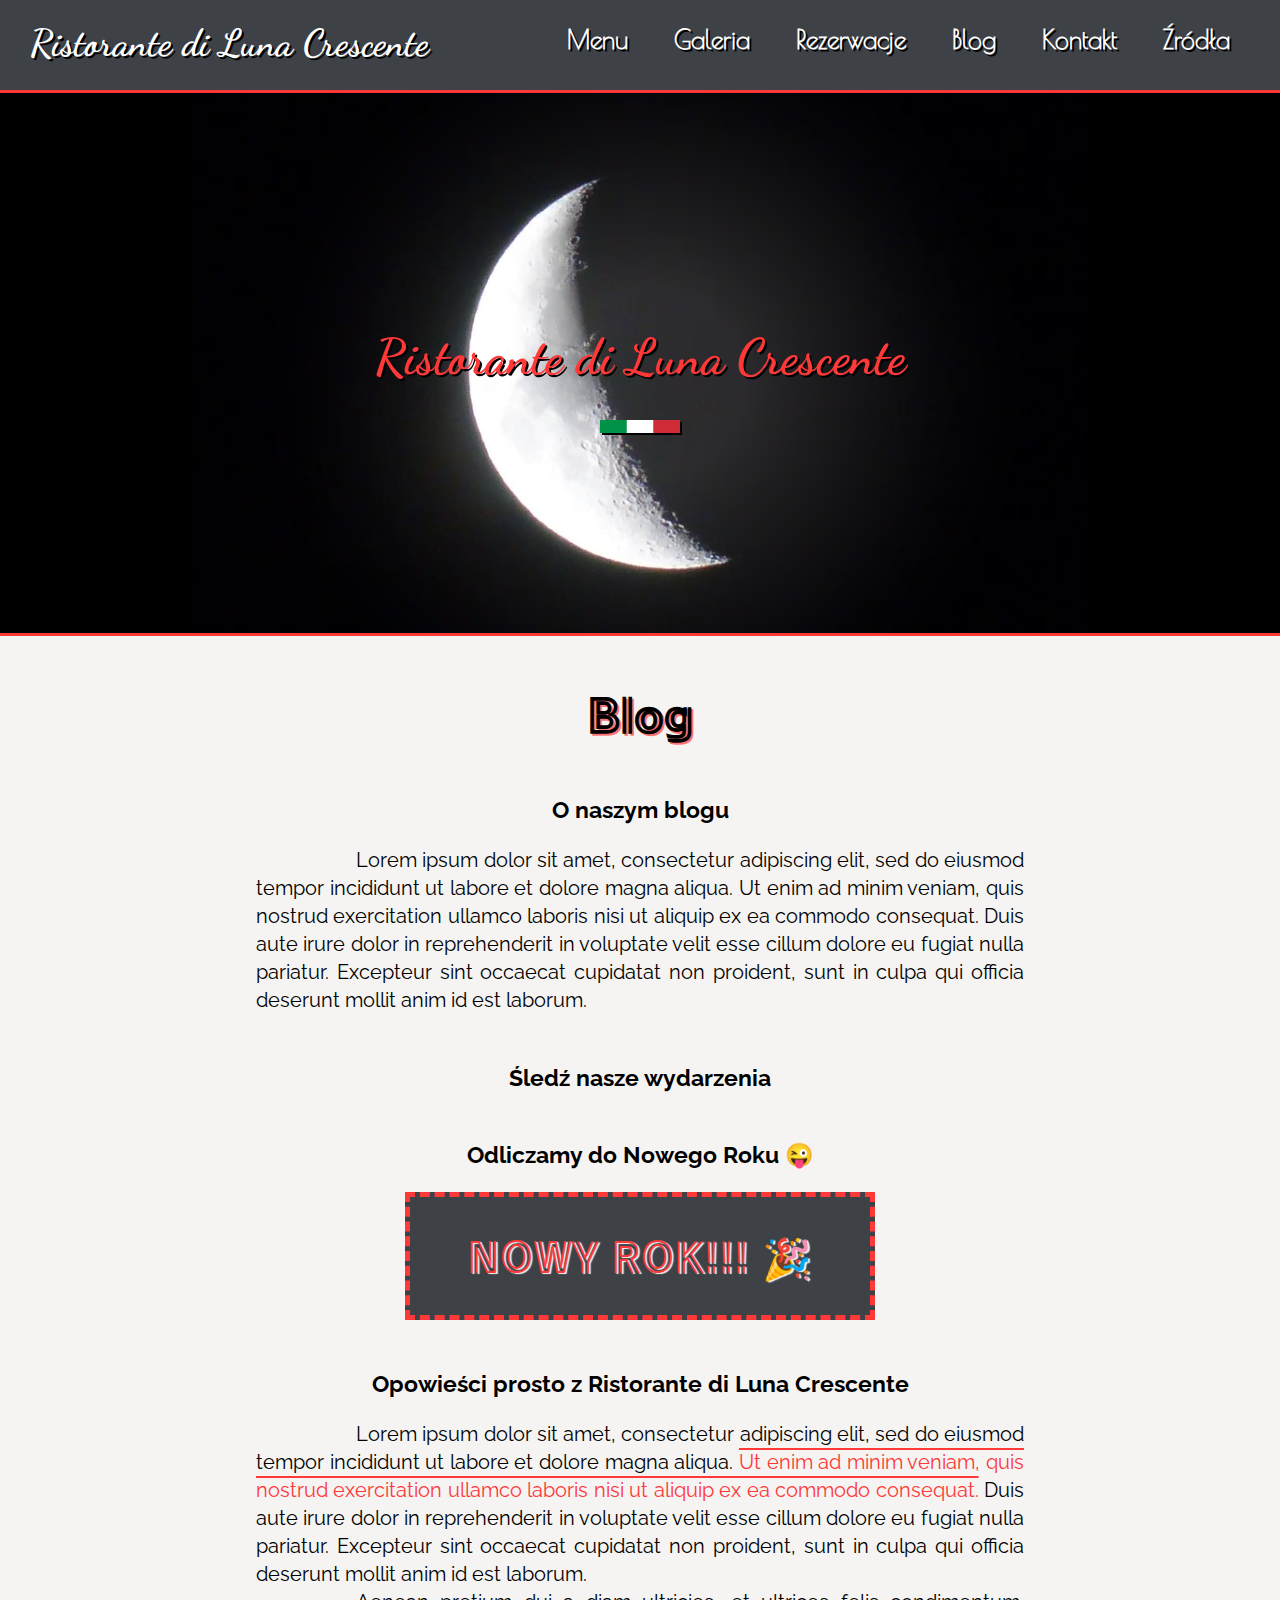
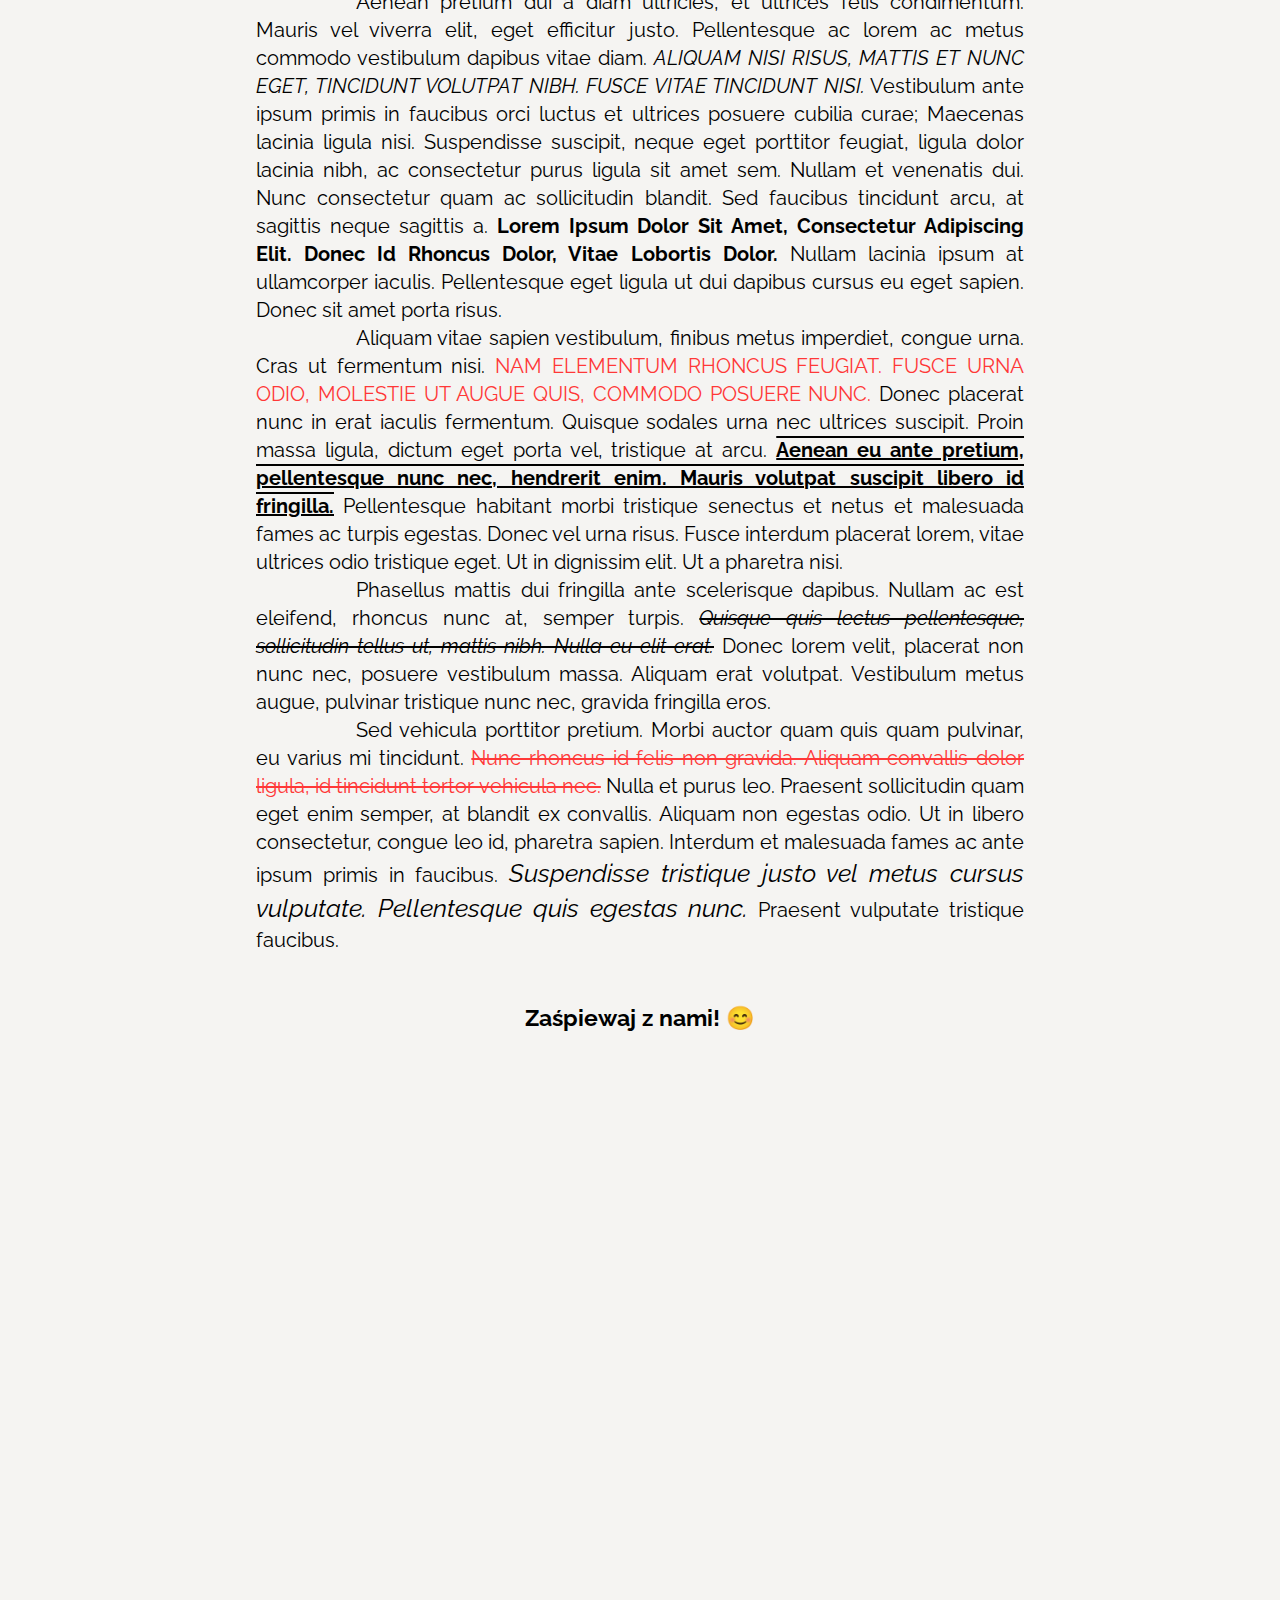
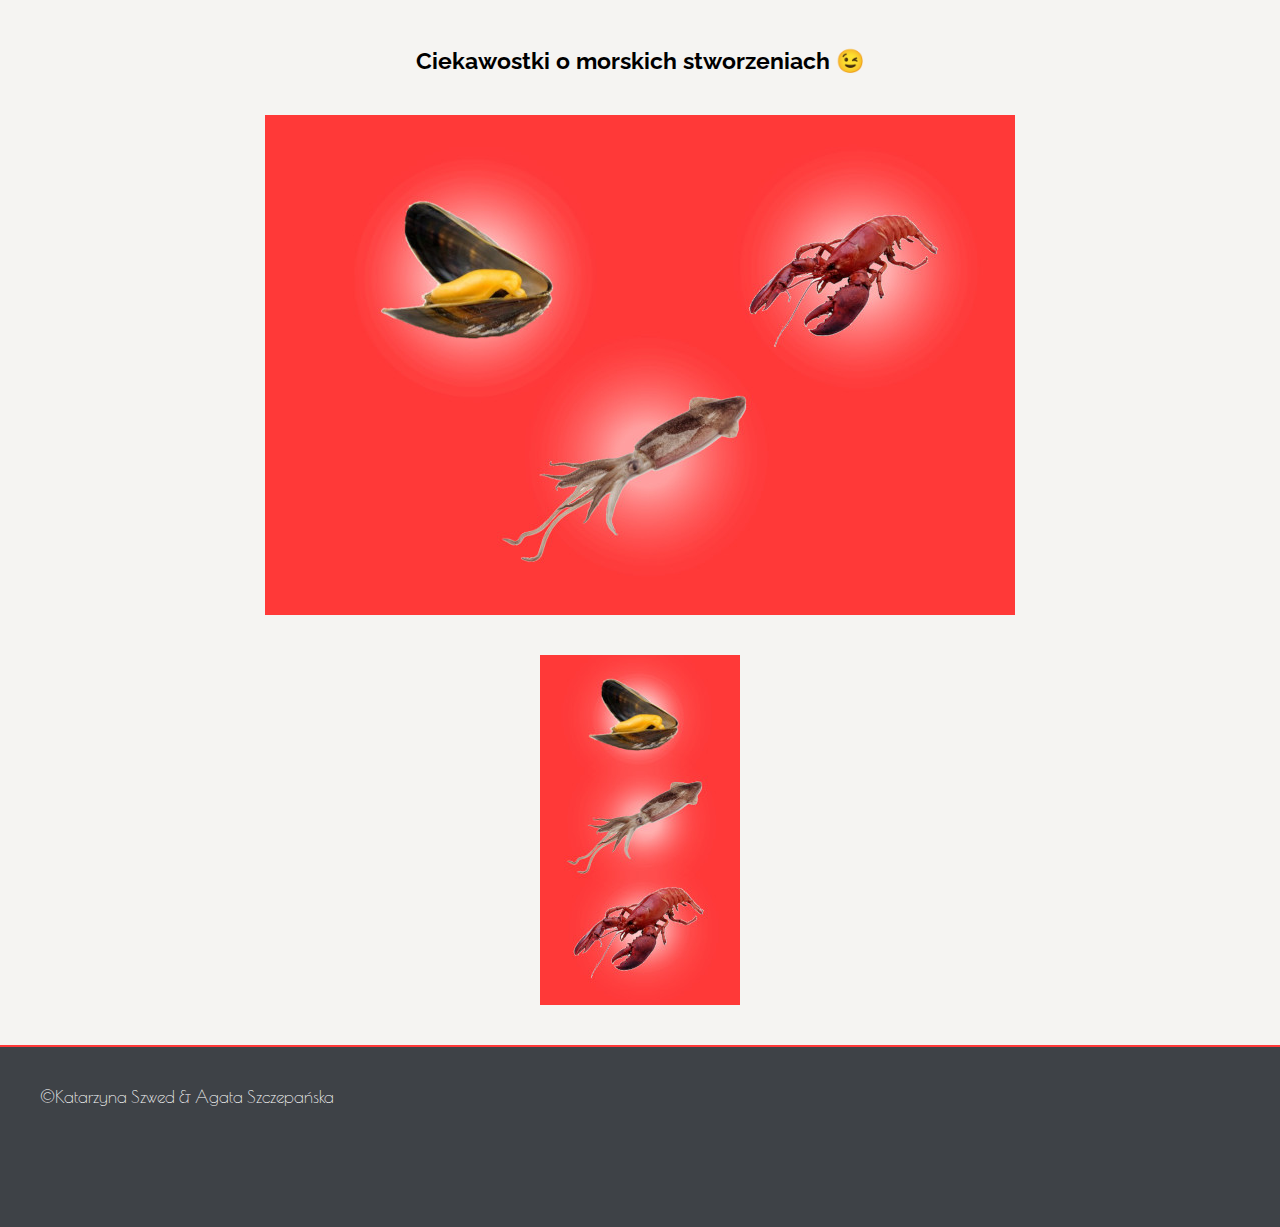
==== blog.html @ 5f2b578b "first commit, nearly everything is done" ====
<!DOCTYPE html>
<html>
    <head>
        <title>Ristorante di Luna Crescente | Blog</title>
        <meta charset="UTF-8">
        <link href="style.css" rel="stylesheet" type="text/css"/>
        <link rel="icon" type="image/png" href="photos/ikony/moon.png">
        <link rel="preconnect" href="https://fonts.gstatic.com">
        <link href="https://fonts.googleapis.com/css2?family=Dancing+Script&display=swap" rel="stylesheet">
        <link href="https://fonts.googleapis.com/css2?family=Poiret+One&family=Raleway:ital,wght@0,100;0,200;0,300;0,400;0,500;0,600;0,700;0,800;0,900;1,100;1,200;1,300;1,400;1,500;1,600;1,700;1,800;1,900&family=Satisfy&family=Train+One&display=swap" rel="stylesheet">
    </head>
    <body>
        <nav>
            <h2>
                <a href="index.html">Ristorante di Luna Crescente</a>
            </h2>
            <ul>
                <li><a href="menu.html">Menu</a></li>
                <li><a href="galeria.html">Galeria</a></li>
                <li><a href="rezerwacja.html">Rezerwacje</a></li>
                <li><a href="blog.html">Blog</a></li>
                <li><a href="info.html">Kontakt</a></li>
                <li><a href="zrodla.html">Źródła</a></li>
            </ul>
        </nav>
        <header>
            <h1>Ristorante di Luna Crescente</h1>
            <img src="photos/logo/pasek.png"/>
        </header>
        <main id="blog">
            <h2>Blog</h2>
            <h3>O naszym blogu</h3>
            <p>
                Lorem ipsum dolor sit amet, consectetur adipiscing elit, sed do eiusmod tempor incididunt ut labore et dolore magna aliqua. 
                Ut enim ad minim veniam, quis nostrud exercitation ullamco laboris nisi ut aliquip ex ea commodo consequat. 
                Duis aute irure dolor in reprehenderit in voluptate velit esse cillum dolore eu fugiat nulla pariatur. 
                Excepteur sint occaecat cupidatat non proident, sunt in culpa qui officia deserunt mollit anim id est laborum.
            </p>
            <h3>Śledź nasze wydarzenia</h3>
            <!--kalendarz do załączenia z google-->
            <h3>Odliczamy do Nowego Roku &#128540;</h3>
            <div id="timer"></div>
            <script src="odliczanie.js"></script>
            <h3>Opowieści prosto z Ristorante di Luna Crescente</h3>
            <div>
                <p>
                    Lorem ipsum dolor sit amet, consectetur adipiscing elit, sed do eiusmod tempor incididunt ut labore et dolore magna aliqua. 
                    <span class="overline red">Ut enim ad minim veniam, quis nostrud exercitation ullamco laboris nisi ut aliquip ex ea commodo consequat.</span> 
                    Duis aute irure dolor in reprehenderit in voluptate velit esse cillum dolore eu fugiat nulla pariatur. 
                    Excepteur sint occaecat cupidatat non proident, sunt in culpa qui officia deserunt mollit anim id est laborum.
                </p>
                <p>
                    Aenean pretium dui a diam ultricies, et ultrices felis condimentum. 
                    Mauris vel viverra elit, eget efficitur justo. Pellentesque ac lorem ac metus commodo vestibulum dapibus vitae diam. 
                    <span class="italic uppercase">Aliquam nisi risus, mattis et nunc eget, tincidunt volutpat nibh. Fusce vitae tincidunt nisi.</span> 
                    Vestibulum ante ipsum primis in faucibus orci luctus et ultrices posuere cubilia curae; Maecenas lacinia ligula nisi. 
                    Suspendisse suscipit, neque eget porttitor feugiat, ligula dolor lacinia nibh, ac consectetur purus ligula sit amet sem. 
                    Nullam et venenatis dui. Nunc consectetur quam ac sollicitudin blandit. Sed faucibus tincidunt arcu, at sagittis neque sagittis a. 
                    <span class="bold captialize">Lorem ipsum dolor sit amet, consectetur adipiscing elit. Donec id rhoncus dolor, vitae lobortis dolor.</span> 
                    Nullam lacinia ipsum at ullamcorper iaculis. Pellentesque eget ligula ut dui dapibus cursus eu eget sapien. 
                    Donec sit amet porta risus.
                </p>
                <p>
                    Aliquam vitae sapien vestibulum, finibus metus imperdiet, congue urna. Cras ut fermentum nisi. 
                    <span class="red uppercase">Nam elementum rhoncus feugiat. Fusce urna odio, molestie ut augue quis, commodo posuere nunc.</span> 
                    Donec placerat nunc in erat iaculis fermentum. Quisque sodales urna nec ultrices suscipit. 
                    Proin massa ligula, dictum eget porta vel, tristique at arcu. 
                    <span class="over-under bold">Aenean eu ante pretium, pellentesque nunc nec, hendrerit enim. Mauris volutpat suscipit libero id fringilla.</span> 
                    Pellentesque habitant morbi tristique senectus et netus et malesuada fames ac turpis egestas. Donec vel urna risus. 
                    Fusce interdum placerat lorem, vitae ultrices odio tristique eget. Ut in dignissim elit. Ut a pharetra nisi.
                </p>
                <p>
                    Phasellus mattis dui fringilla ante scelerisque dapibus. Nullam ac est eleifend, rhoncus nunc at, semper turpis. 
                    <span class="crossed italic">Quisque quis lectus pellentesque, sollicitudin tellus ut, mattis nibh. Nulla eu elit erat.</span> 
                    Donec lorem velit, placerat non nunc nec, posuere vestibulum massa. Aliquam erat volutpat. 
                    Vestibulum metus augue, pulvinar tristique nunc nec, gravida fringilla eros.
                </p>
                <p>
                    Sed vehicula porttitor pretium. Morbi auctor quam quis quam pulvinar, eu varius mi tincidunt. 
                    <span class="crossed red">Nunc rhoncus id felis non gravida. Aliquam convallis dolor ligula, id tincidunt tortor vehicula nec.</span> 
                    Nulla et purus leo. Praesent sollicitudin quam eget enim semper, at blandit ex convallis. 
                    Aliquam non egestas odio. Ut in libero consectetur, congue leo id, pharetra sapien. 
                    Interdum et malesuada fames ac ante ipsum primis in faucibus. 
                    <span class="bigger italic">Suspendisse tristique justo vel metus cursus vulputate. Pellentesque quis egestas nunc.</span> 
                    Praesent vulputate tristique faucibus.
                </p>
            </div>
            <h3>Zaśpiewaj z nami! &#128522;</h3>
            <iframe width="956" height="538" src="https://www.youtube.com/embed/Lqs2oIBFPxI" title="YouTube video player" frameborder="0" allow="accelerometer; autoplay; clipboard-write; encrypted-media; gyroscope; picture-in-picture" allowfullscreen></iframe>
            <h3>Ciekawostki o morskich stworzeniach &#128521;</h3>
            <div id="stworzenia-desktop">
                <img src="photos/blog/stworzenia_desktop.jpg" width="750" height="500" usemap="#map1"/>
                <map name="map1">
                    <area shape="poly" coords="151,85,167,89,195,105,221,121,242,138,265,152,287,167,288,174,286,178,282,191,261,212,235,222,202,223,170,217,167,216,116,196,158,190,159,183,154,183,173,170,145,135,138,111,140,93,146,88" href="http://www.medianauka.pl/malze" target="_blank"/>
                    <area shape="poly" coords="287,345,318,347,344,341,370,335,367,327,420,294,426,283,459,283,478,280,483,292,474,306,472,321,457,320,390,357,386,354,361,368,348,405,354,421,349,421,341,411,343,377,319,410,326,385,290,410,272,453,254,446,269,440,285,409,264,423,249,431,233,423,252,425,260,414,268,414,312,373,290,378,292,365,274,360,300,359,311,352" href="http://fajnepodroze.pl/kalmary-ciekawostki-informacje-fakty/" target="_blank"/>
                    <area shape="poly" coords="484,176,511,154,530,142,530,133,561,122,584,117,611,98,642,100,659,116,674,136,667,140,652,125,632,136,634,142,651,149,661,140,665,147,646,158,626,151,618,163,619,186,608,186,610,169,597,201,572,218,545,221,561,199,538,211,547,189,581,169,579,164,563,171,555,180,548,170,508,234,502,230,544,166,487,206,481,192" href="http://fajnepodroze.pl/homar-ciekawostki-informacje-fakty/" target="_blank"/>
                </map>
            </div>
            <div id="stworzenia-mobile">
                <img src="photos/blog/stworzenia_mobile.jpg" width="200" height="350" usemap="#map2"/>
                <map name="map2">
                    <area shape="poly" coords="61,41,62,29,69,25,77,24,87,32,96,36,106,45,115,50,131,60,137,65,137,72,136,77,131,84,118,92,104,95,84,94,63,87,50,81,52,79,71,78,70,74,76,69,79,68,73,61,66,52,65,48" href="http://www.medianauka.pl/malze" target="_blank"/>
                    <area shape="poly" coords="122,138,131,134,131,128,140,128,149,128,160,127,161,134,158,140,156,150,148,149,129,161,112,167,109,167,97,172,89,187,88,198,91,204,88,202,85,194,86,181,83,182,78,190,73,198,76,185,64,192,56,199,50,212,45,218,38,216,46,215,48,207,54,197,64,189,60,189,54,197,45,203,40,204,34,210,28,206,35,207,39,202,47,199,68,178,60,177,57,176,61,173,49,171,63,170,69,167,64,165,53,164,73,164,86,161,94,160,101,157,101,153,108,146" href="http://fajnepodroze.pl/kalmary-ciekawostki-informacje-fakty/" target="_blank"/>
                    <area shape="poly" coords="99,248,113,238,130,233,143,234,150,242,156,249,161,255,161,258,154,253,148,248,143,246,146,250,144,251,140,248,138,249,139,255,137,256,134,251,133,255,134,259,133,261,136,264,141,265,147,267,156,262,157,265,148,270,141,268,132,266,127,259,123,260,127,265,127,269,124,273,125,288,123,290,120,276,117,283,113,295,100,310,87,315,74,311,82,307,89,301,89,299,81,303,75,307,73,308,74,299,89,291,87,288,91,287,97,282,101,280,101,275,98,275,93,279,89,278,81,286,80,282,81,278,76,281,66,299,55,315,51,322,52,317,64,300,76,278,77,276,60,283,62,291,60,293,59,284,54,287,46,296,44,298,44,294,39,298,37,301,34,297,38,288,49,277,59,267,65,263,65,256,79,251,87,252,95,249,99,249" href="http://fajnepodroze.pl/homar-ciekawostki-informacje-fakty/" target="_blank"/>
                </map>
            </div>
        </main>
        <footer>
            &copy;Katarzyna Szwed & Agata Szczepańska
        </footer>
    </body>
</html>
---- style.css ----
body{
    background-color: #f5f4f2;
    font-family: "Raleway";
    margin-left: 0;
    margin-bottom: 0;
    margin-right: 0;
}

h2{
    font-family: "Poiret One";
}

h1, nav h2{
    font-family: "Dancing Script";
}

li{
    list-style-type: none;
}

a{
    text-decoration: none;
    color: black;
}

header img{
    width: 80px;
    margin: 0 auto;
    display: block;
    box-shadow: 2px 2px black;
}

h1{
    font-size: 50px;
    text-align: center;
    color: #ff3838;
    text-shadow: 2px 2px black;
}

header{
    width: 100%;
    padding: 200px 0;
    background-image: url("photos/logo/ksiezyc.png");
    background-color: black;
    background-size: 70%;
    background-position: center;
    background-repeat: no-repeat;
    border-top: 3px solid #ff3838;
    border-bottom: 3px solid #ff3838;
    margin-top: 90px;
    margin-left: 0;
}

nav{
    position: fixed;
    top: 0;
    left: 0;
    background-color: #3e4247;
    border-bottom: 1px solid s#ff3838;
    display: flex;
    width: 100%;
    height: 90px;
    font-size: 25px;
    justify-content: space-between;
    z-index: 5;
}
nav a{
    color: white;
    text-shadow: 2px 2px black;
}

nav a:hover{
    color: #ff3838;
}

nav li{
    font-family: "Poiret One";
    font-weight: bold;
}
nav h2{
    margin-left: 30px;
    margin-top: 20px;
}

nav ul{
    margin-right: 10px;
}

nav li{
    display: inline;
    padding-right: 40px;
}

#about div{
    width: 49%;
    height: 500px;
}

#onas-p{
    border-right: 1px solid #ff3838;
    float: left;
    text-align: center;
}

#about p{
    width: 70%;
    margin: 0 auto;
    font-size: 20px;
    line-height: 1.3;
}

#about h2{
    font-size: 40px;
    margin-top: 80px;
    margin-bottom: 0; 
}

#about hr{
    width: 40px;
    border-top: 2px solid #ff3838;
    margin: 20px auto;
}

#kolaż{
    float: right;
}

#kolaż img{
    position: relative;
    border: 2px solid #ff3838;
}

#img1{
    left: 120px;
    top: 150px;
    width: 300px;
    z-index: 1;
}

#img2{
    left: -30px;
    top: 250px;
    width: 200px;
    z-index: 2;
}

#img3{
    left: -160px;
    top: 30px;
    width: 200px;
    z-index: 2;
}

footer{
    background-color: #3e4247;
    color: white;
    font-family: "Poiret One";
    height: 100px;
    padding: 40px;
    font-size: 17px;
    border-top: 2px solid #ff3838;
}

section{
    position: static;
}

#opinie{
    margin-top:500px;
    background-color: #3e4247;
    color: white;
    border-top: 2px solid #ff3838;
    border-bottom: 2px solid #ff3838;
    padding: 20px 0;
    text-align: center;
}

.opinia1{
    width: 25%;
    float: left;
    margin-left: 23%;
    margin-right: 2%;
    margin-bottom: 40px;
}

.opinia2{
    width: 25%;
    float: right;
    margin-right: 23%;
    margin-left: 2%;
    margin-bottom: 40px;
}

.opinia3{
    margin: 40px auto;
    width: 50%;
}

#opinie p{
    margin: 10px auto;
    font-size: 20px;
    line-height: 1.8;
}

#opinie h2{
    font-size: 40px;
}

#kontakt-index h2{
    text-align: center;
    font-size: 50px;
    margin: 40px 0;
}

.mapka{
    margin-bottom: 40px;
    border-top: 1px solid #3e4247;
    border-bottom: 1px solid #3e4247;
}

#zrodla{
    padding: 30px;
    border-top: 2px solid #ff3838;
    border-bottom: 2px solid #ff3838;
    font-family: "Poirot One";
    font-size: 19px;    
}

#zrodla h2{
    margin-top: 10px;
}

#zrodla li{
    list-style-type: circle;
    margin: 4px;
}

#zrodla a:hover{
    color: #ff3838;
}

#zrodla a:active{
    font-style: italic;
}

#galeria{
    display: grid;
    grid-template-columns: 1fr 1fr 1fr;
    grid-template-rows: auto;
    grid-row-gap: 50px;
    text-align: center;
    justify-items: center;
}

#galeria img{
    width: 90%;
    margin: 0 auto;
    border: 4px outset #ff3838;
    box-shadow: 5px 5px 5px #3e42478e;
    filter: brightness(0.8);
}

@keyframes filtr {
    0%{
        filter: brightness(0.8);
    }
    100%{
        filter: brightness(1.1);
    }
}

#galeria img:hover{
    animation-name: filtr;
    animation-duration: 1.5s;
    animation-iteration-count: 1;
    filter: brightness(1.1);
}

#galeria h3{
    font-size: 25px;
    text-shadow: 1px 1px 5px #ff3838;
}

#h2-galeria, #h2-menu, #blog h2{
    font-size: 45px;
    text-align: center;
    margin: 45px 0;
    font-family: "Train One";
    text-shadow: 2px 2px #ff3838b0;
}

#krzyżyk{
    width: 50px;
    display: block;
    position: absolute;
    right: 10px;
}

#photo{
    width: 70%;
    margin: 0 auto;
    display: block;
}

#okno{
    background-color: #676e77;
    z-index: 10;
    width: 50%;
    height: 70%;
    position: fixed;
    top: 15%;
    left: 25%;
    padding: 20px;
    border: 2px solid #ff3838;
    display: none;
}

#nazwa{
    color: white;
    text-align: center;
    margin: 0;
    margin-bottom: 40px;
    font-size: 30px;
    font-family: "Train One";
}

#menu-nav img{
    width: 100px;
    border-radius: 50%;
    margin: 0 auto;
    display: block;
}

#menu-nav span{
    font-size: 20px;
    display: block;
    text-align: center;
}

#menu-nav ul{
    display: flex;
    justify-content: space-around;
    width: 80%;
    margin: 0 auto;
}

#menu-nav li{
    width: 130px;
}

#menu-nav hr{
    width: 80%;
    border-top: 1px solid #ff3838;
    margin-top: 30px;
}

#link-przystawki img{
    border: 3px outset #ff3838;
}

#link-przystawki span{
    color: #ff3838;
    font-weight: bold;
}

#menu h2{
    text-align: center;
    font-family: "Train One";
    font-size: 35px;
}

#menu h3{
    text-align: center;
    font-family: "Poiret One";
    font-size: 30px;
}

.menu-item{
    display: flex;
    justify-content: space-between;
    width: 80%;
    margin: 0 auto;
    font-size: 25px;
}

.menu-type{
    margin-top: 40px;
    margin-bottom: 100px;
    display: none;
}

#przystawki{
    display: block;
}

#kontakt h2{
    text-align: center;
    font-size: 40px;
}

#kontakt img{
    height: 40px;
}

#kontakt span{
    display: inline-block;
    margin-left: 30px;
    font-size: 27px;
    margin-bottom: 20px;
}

#kontakt ul{
    margin-left: 20%;
}

#kontakt a img{
    height: 60px;
    margin-top: 30px;
    margin-right: 30px;
}

#kontakt a img:hover{
    height: 59px;
}

#kontakt a img:active{
    height: 56px;
}

#godziny{
    text-align: center;
}

#godziny h2{
    margin-bottom: 27px;
    margin-top: 50px;
}

#godziny p{
    font-size: 27px;
    line-height: 2;
    margin-bottom: 60px;
}

#timer{
    background-color: #3e4247;
    color: #ff3838;
    font-family: "Train One";
    text-shadow: 2px 1px 1px whitesmoke;
    font-size: 40px;
    text-align: center;
    width: 60%;
    margin: 20px auto;
    padding: 30px 0;
    border: 5px dashed #ff3838;
}

#blog{
    width: 60%;
    margin: 20px auto;
}

#blog p{
    text-align: justify;
    margin: 0;
    text-indent: 100px;
    line-height: 1.4;
    font-size: 20px;
}

#blog h3{
    text-align: center;
    font-size: 23px;
    margin-top: 50px;
}

#blog iframe{
    width: 100%;
}

.overline{
    text-decoration: overline;
}

.red{
    color: #ff3838;
}

.uppercase{
    text-transform: uppercase;
}

.captialize{
    text-transform: capitalize;
}

.bold{
    font-weight: bold;
}

.italic{
    font-style: italic;
}

.crossed{
    text-decoration: line-through;
}

.over-under{
    text-decoration: overline underline;
}

.bigger{
    font-size: 25px;
}

#stworzenia-desktop img, #stworzenia-mobile img{
    display: block;
    margin: 40px auto;
}
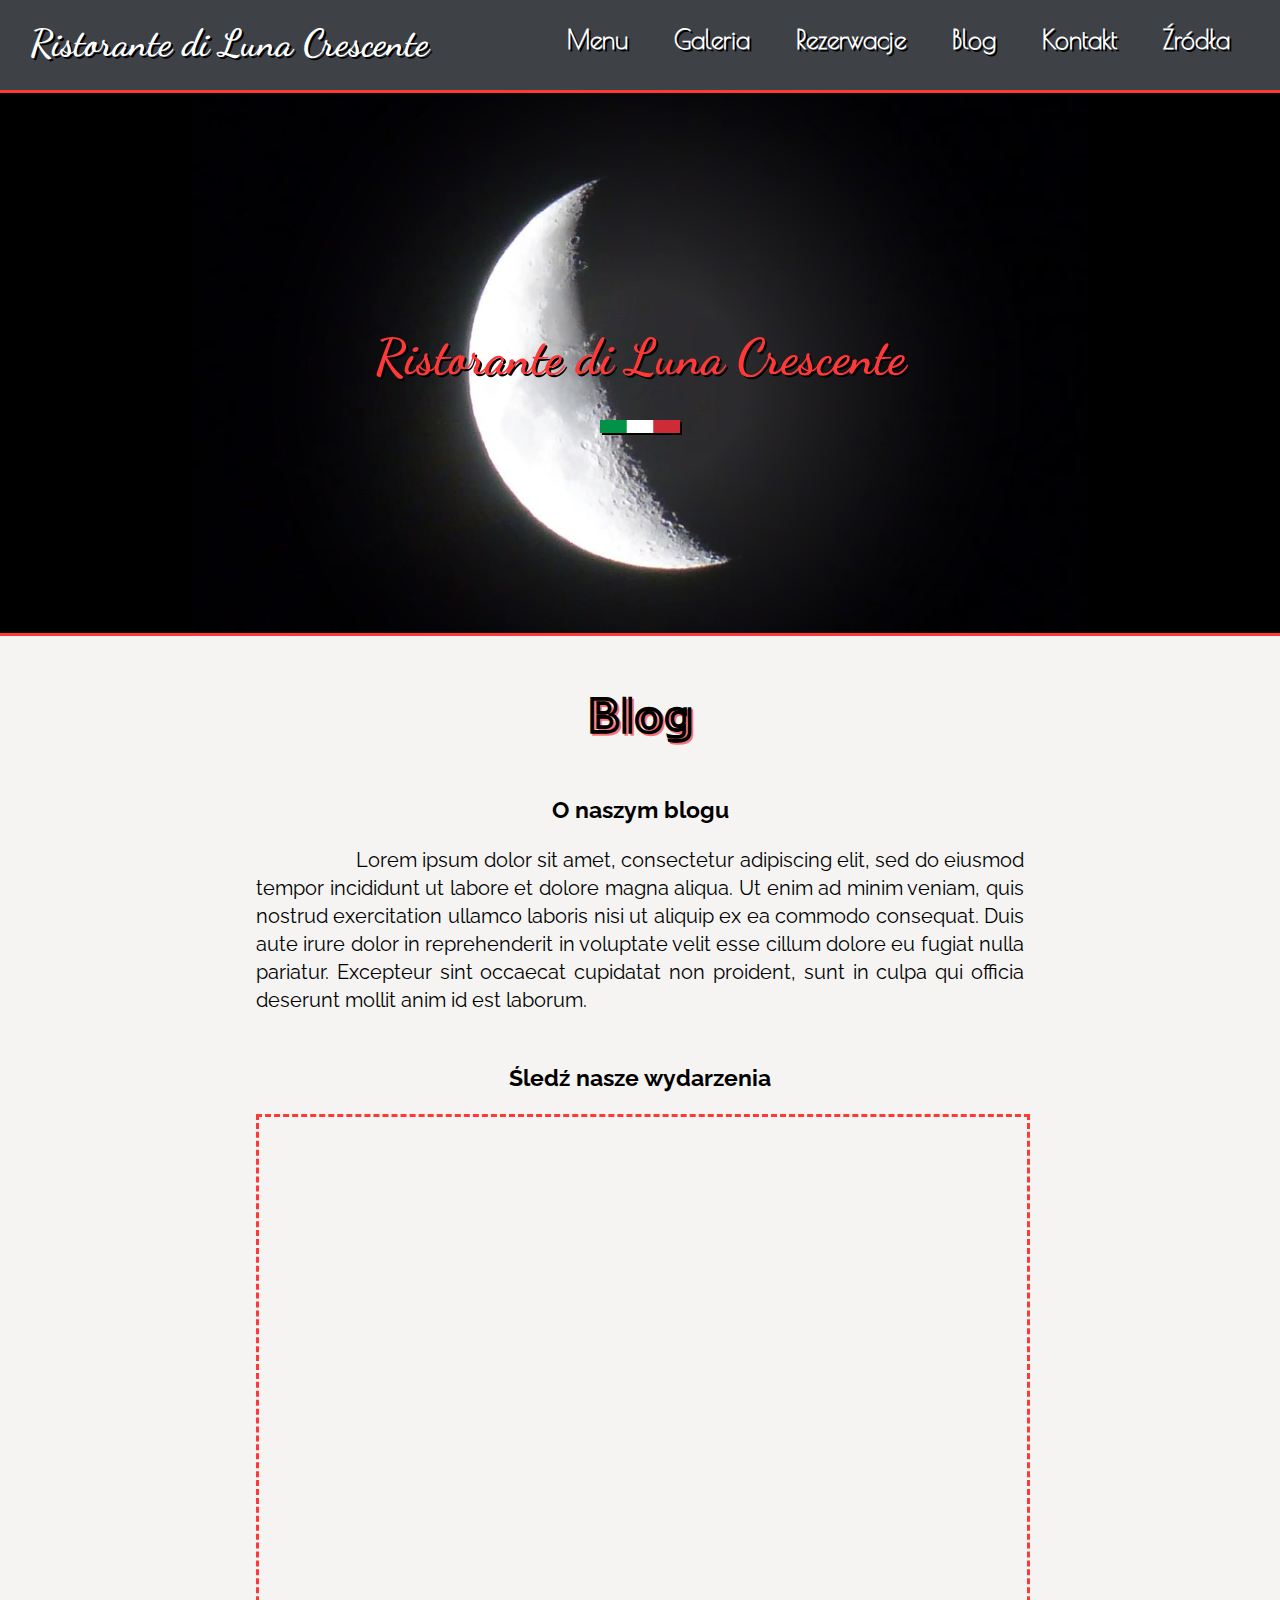
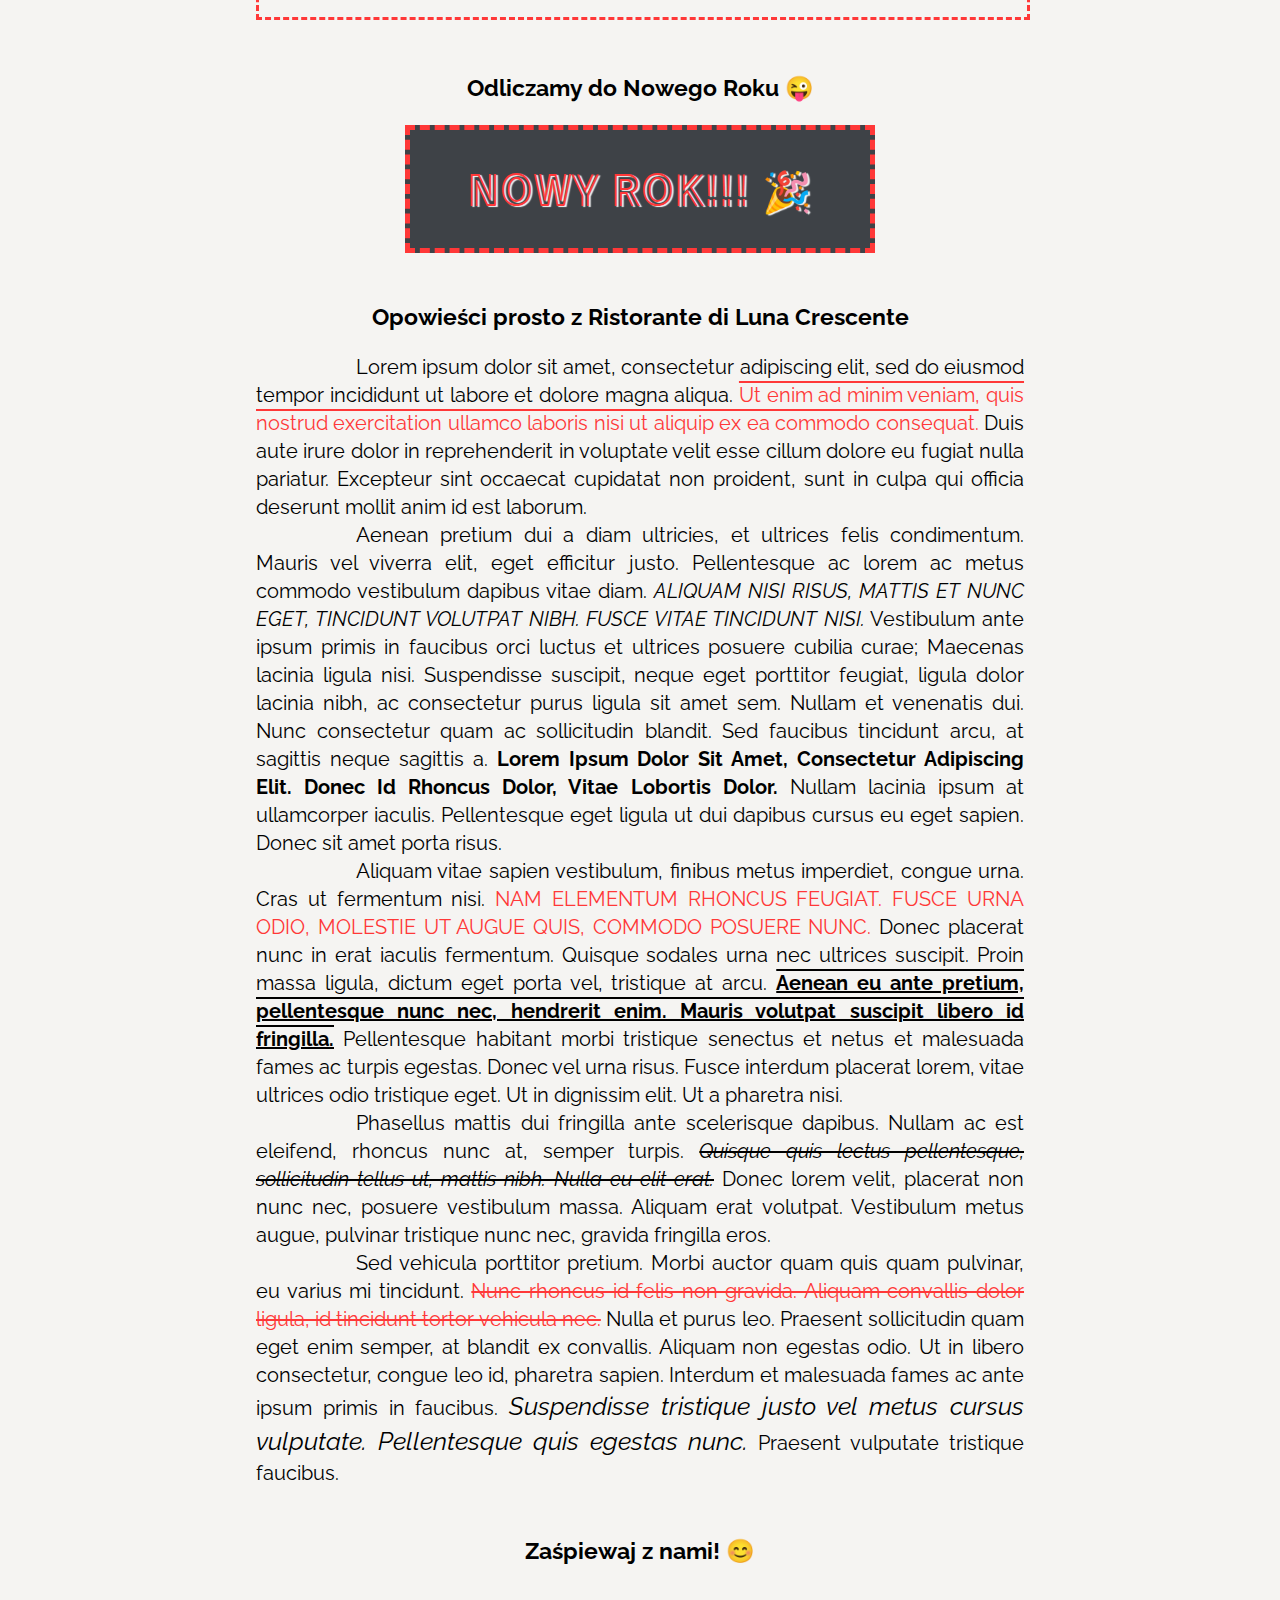
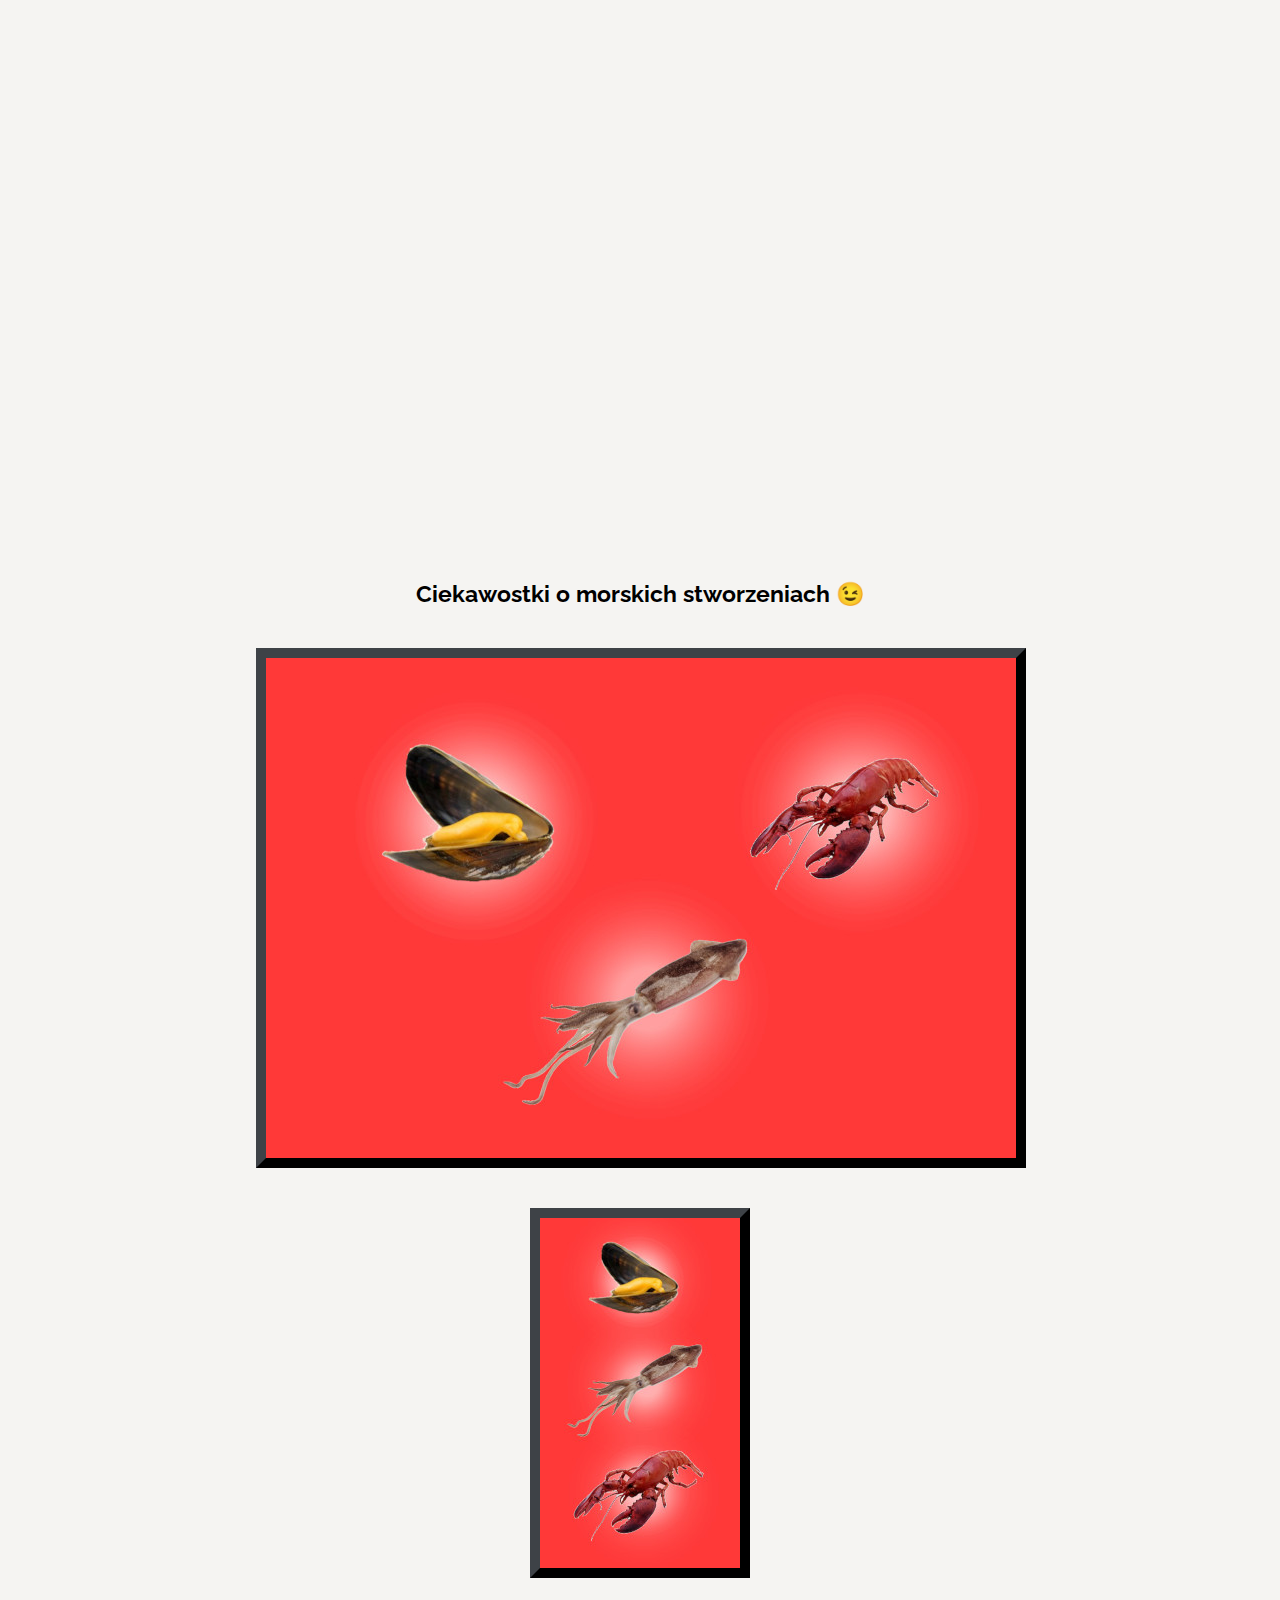
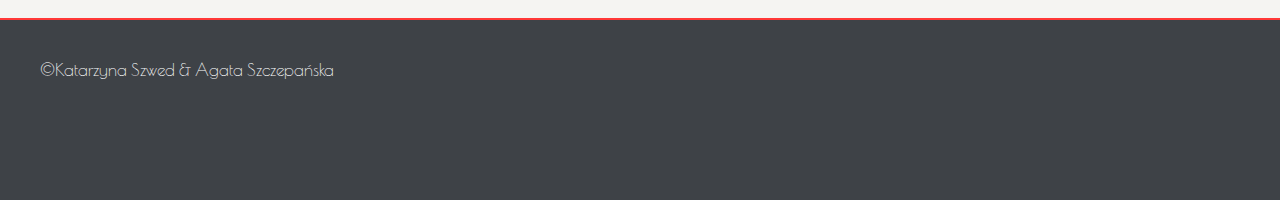
==== commit 6f633b88: "Dodano kalendarz, mniejsze zmiany" ====
--- a/blog.html
+++ b/blog.html
@@ -37,8 +37,9 @@
                 Excepteur sint occaecat cupidatat non proident, sunt in culpa qui officia deserunt mollit anim id est laborum.
             </p>
             <h3>Śledź nasze wydarzenia</h3>
-            <!--kalendarz do załączenia z google-->
+            <iframe id="calendar" src="https://calendar.google.com/calendar/embed?src=c_onrfslb42jbgd51abuilmr9g60%40group.calendar.google.com&ctz=Europe%2FWarsaw" width="100%" height="500" frameborder="0" scrolling="no"></iframe>
             <h3>Odliczamy do Nowego Roku &#128540;</h3>
+            <noscript class="noscript">Żeby ta strona działała poprawnie włącz JavaScript</noscript>
             <div id="timer"></div>
             <script src="odliczanie.js"></script>
             <h3>Opowieści prosto z Ristorante di Luna Crescente</h3>
--- a/style.css
+++ b/style.css
@@ -517,4 +517,18 @@
 #stworzenia-desktop img, #stworzenia-mobile img{
     display: block;
     margin: 40px auto;
+    border: 10px outset #3e4247;
+}
+
+.noscript{
+    display: block;
+    position: static;
+    font-style: italic;
+    font-size: 25px;
+    margin: 50px;
+    text-align: center;
+}
+
+#calendar{
+    border: 3px dashed #ff3838;
 }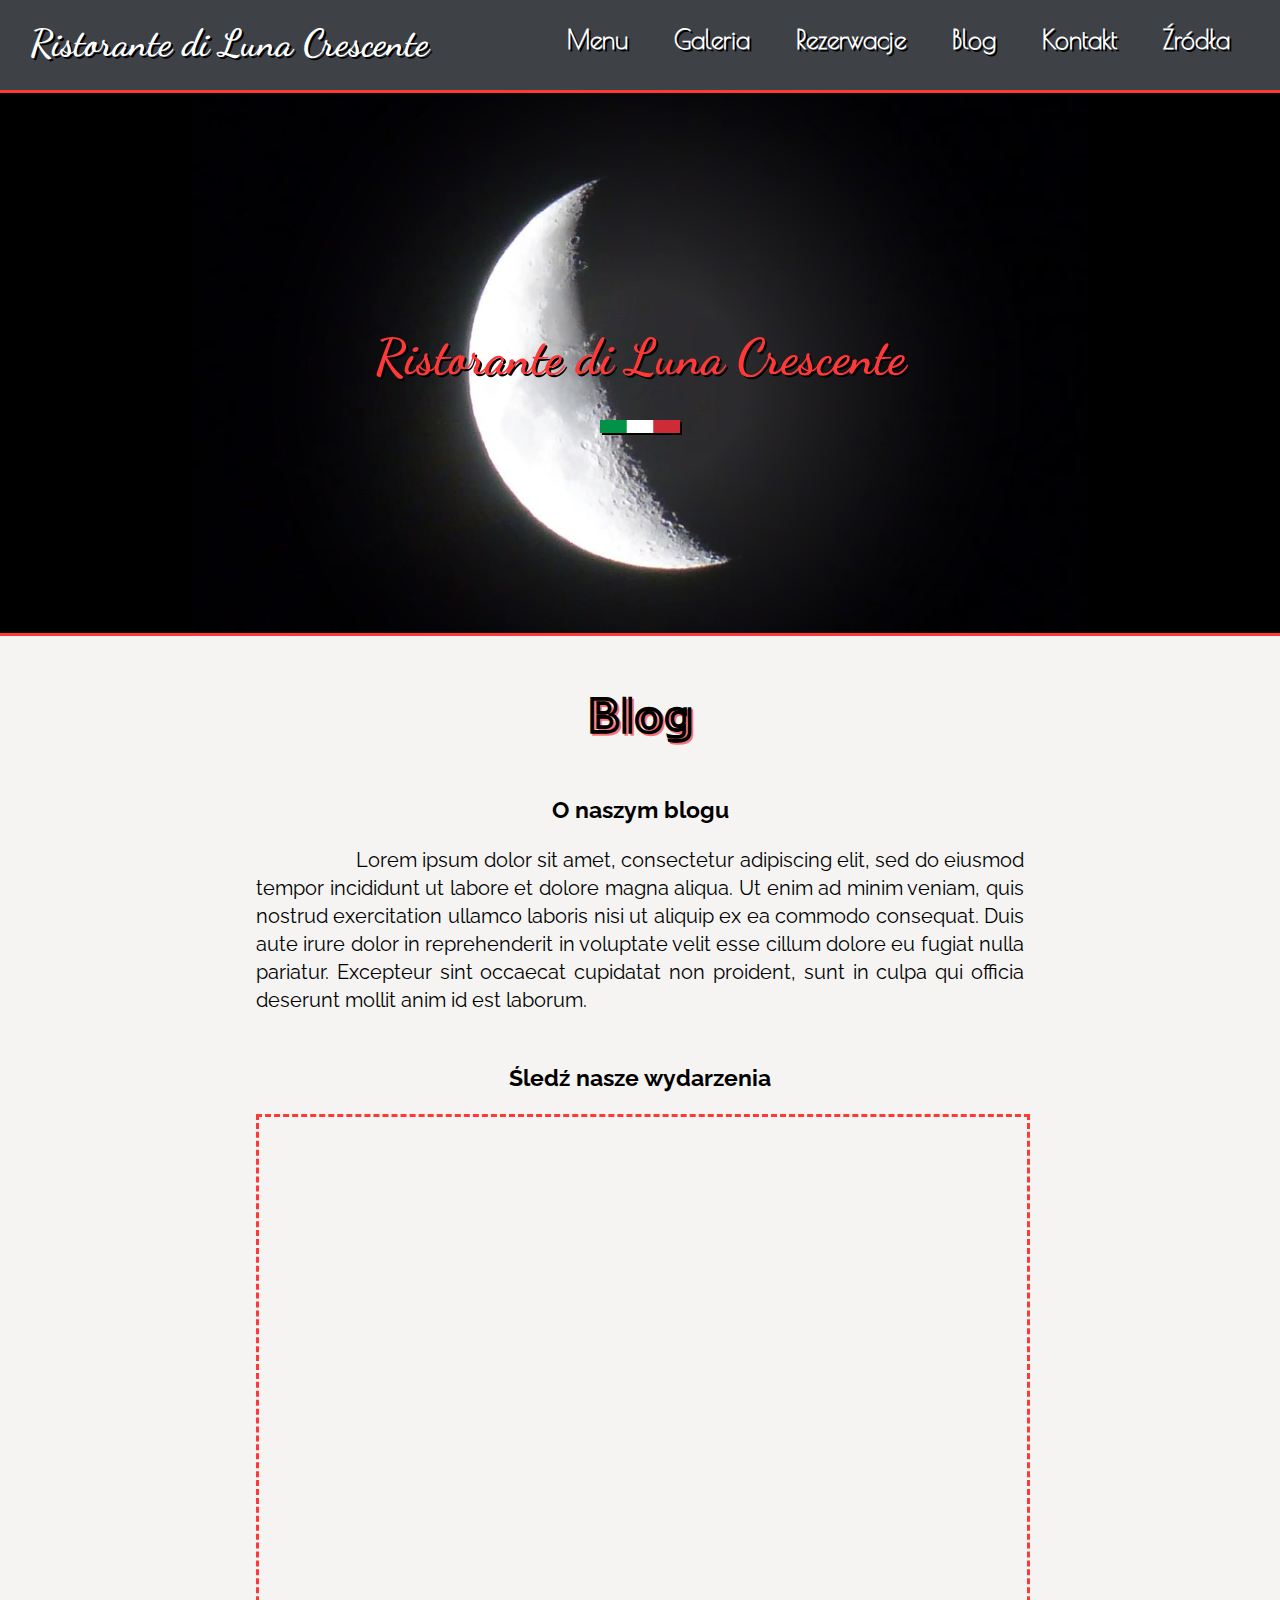
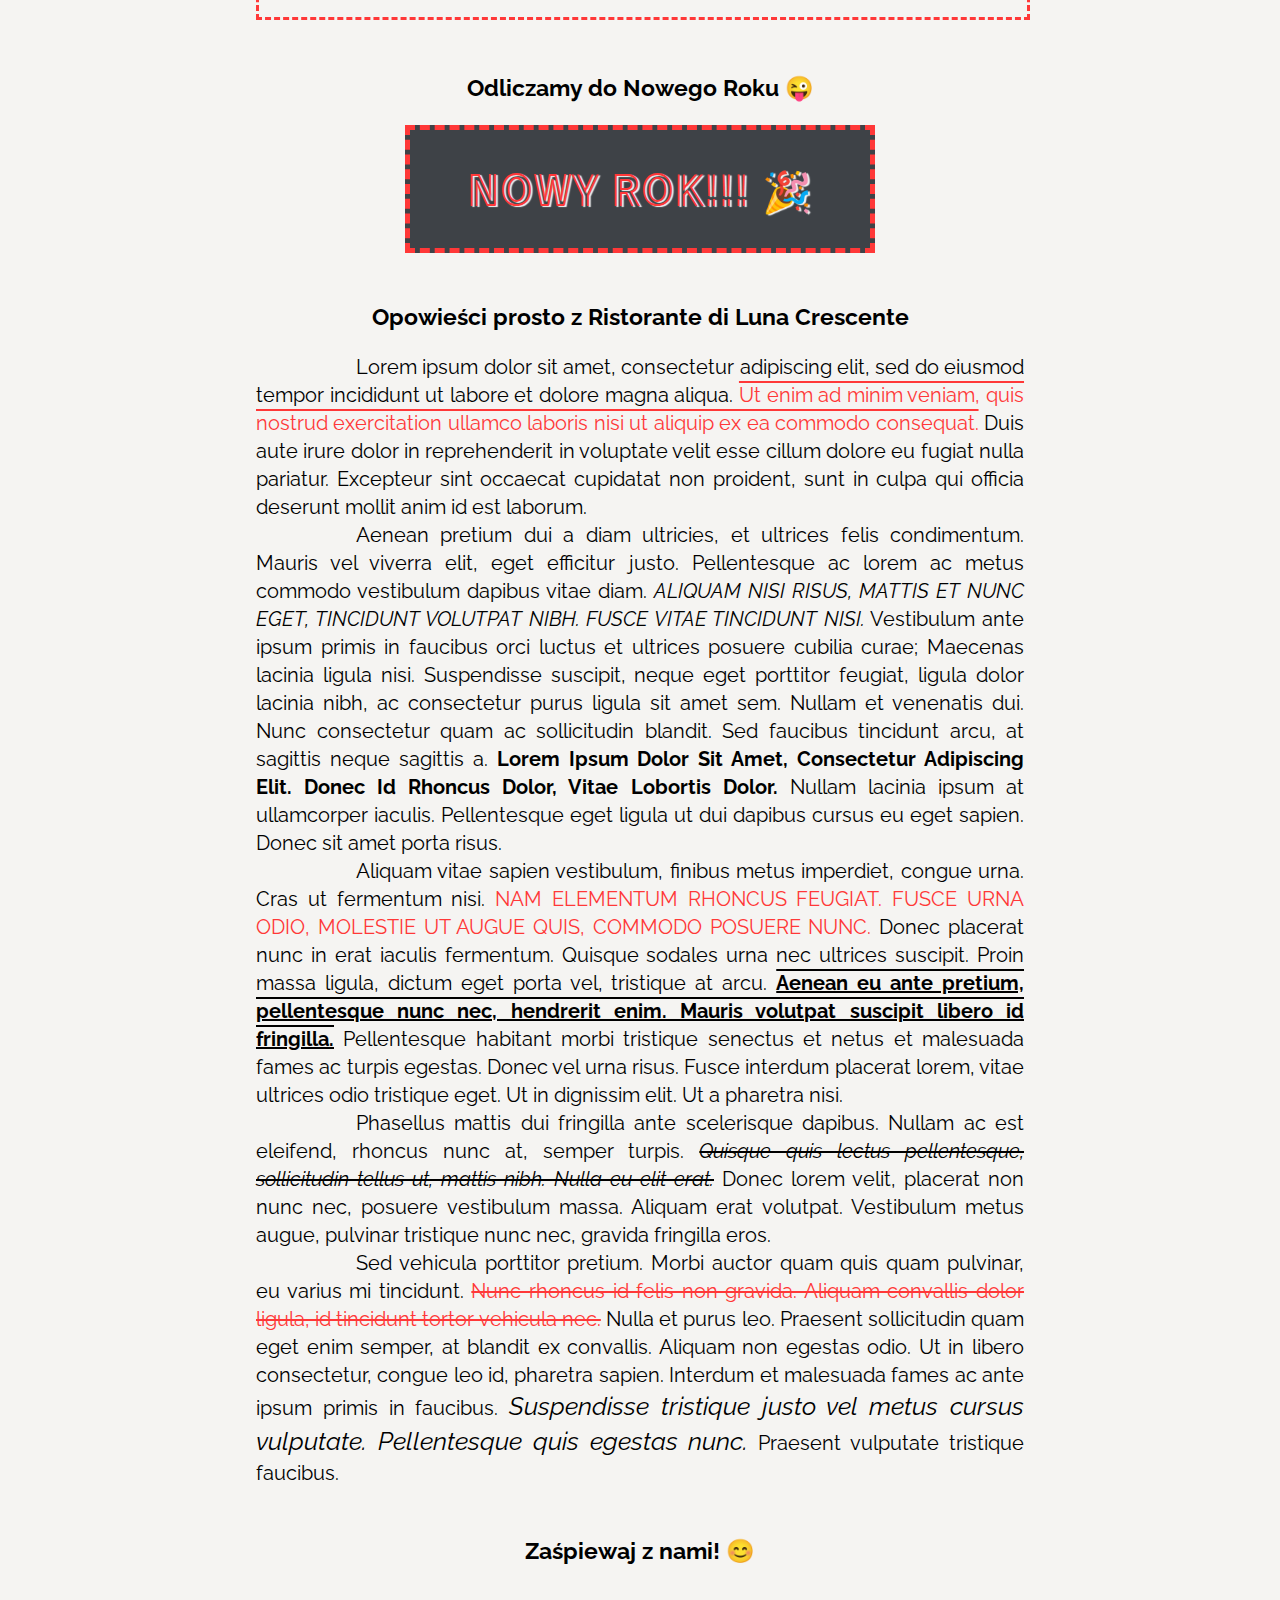
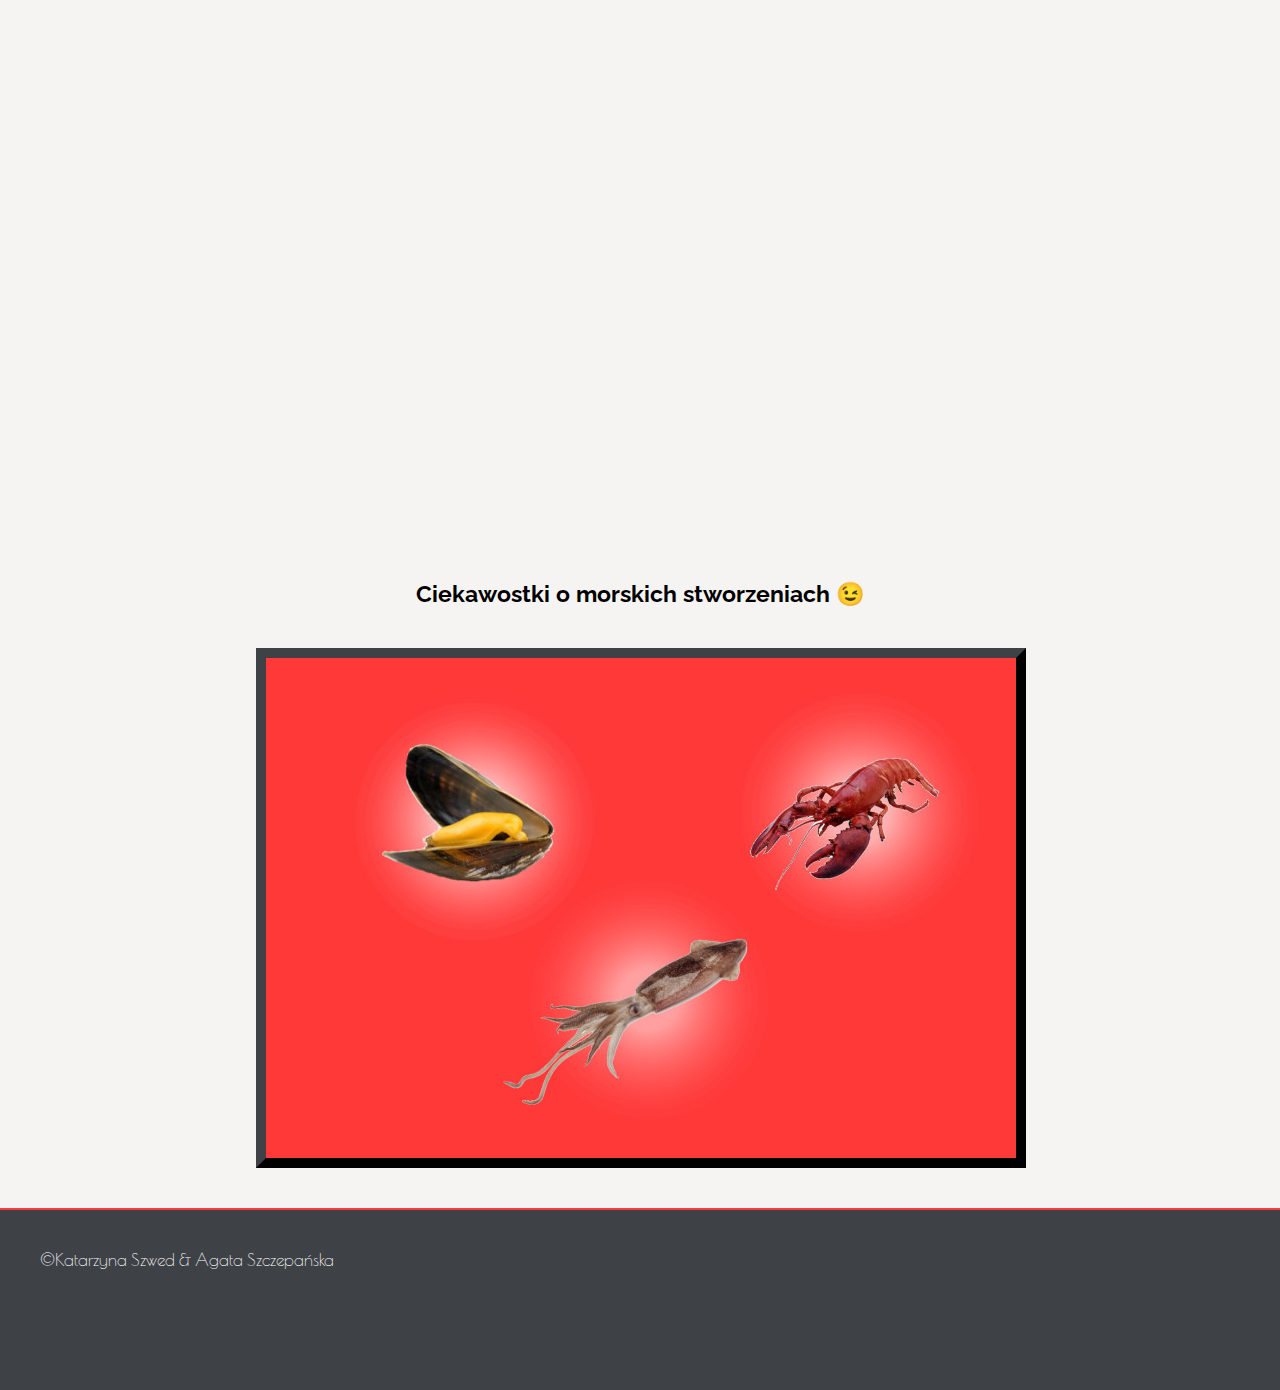
==== commit d36ca17a: "Nav dla mniejszych urządzeń" ====
--- a/blog.html
+++ b/blog.html
@@ -3,6 +3,7 @@
     <head>
         <title>Ristorante di Luna Crescente | Blog</title>
         <meta charset="UTF-8">
+        <meta name="viewport" content="width=device-width, initial-scale=1">
         <link href="style.css" rel="stylesheet" type="text/css"/>
         <link rel="icon" type="image/png" href="photos/ikony/moon.png">
         <link rel="preconnect" href="https://fonts.gstatic.com">
@@ -14,7 +15,7 @@
             <h2>
                 <a href="index.html">Ristorante di Luna Crescente</a>
             </h2>
-            <ul>
+            <ul id="nav-desktop">
                 <li><a href="menu.html">Menu</a></li>
                 <li><a href="galeria.html">Galeria</a></li>
                 <li><a href="rezerwacja.html">Rezerwacje</a></li>
@@ -22,6 +23,16 @@
                 <li><a href="info.html">Kontakt</a></li>
                 <li><a href="zrodla.html">Źródła</a></li>
             </ul>
+            <img id="nav-img" src="photos/ikony/menu.png"/>
+            <ul id="nav-mobile">
+                <a href="menu.html"><li>Menu</li></a>
+                <a href="galeria.html"><li>Galeria</li></a>
+                <a href="rezerwacja.html"><li>Rezerwacje</li></a>
+                <a href="blog.html"><li>Blog</li></a>
+                <a href="info.html"><li>Kontakt</li></a>
+                <a href="zrodla.html"><li>Źródła</li></a>
+            </ul>
+            <script src="nav.js"></script>
         </nav>
         <header>
             <h1>Ristorante di Luna Crescente</h1>
--- a/style.css
+++ b/style.css
@@ -31,7 +31,6 @@
 }
 
 h1{
-    font-size: 50px;
     text-align: center;
     color: #ff3838;
     text-shadow: 2px 2px black;
@@ -39,10 +38,8 @@
 
 header{
     width: 100%;
-    padding: 200px 0;
     background-image: url("photos/logo/ksiezyc.png");
     background-color: black;
-    background-size: 70%;
     background-position: center;
     background-repeat: no-repeat;
     border-top: 3px solid #ff3838;
@@ -56,7 +53,7 @@
     top: 0;
     left: 0;
     background-color: #3e4247;
-    border-bottom: 1px solid s#ff3838;
+    border-bottom: 2px solid #ff3838;
     display: flex;
     width: 100%;
     height: 90px;
@@ -69,7 +66,7 @@
     text-shadow: 2px 2px black;
 }
 
-nav a:hover{
+#nav-desktop a:hover{
     color: #ff3838;
 }
 
@@ -82,73 +79,39 @@
     margin-top: 20px;
 }
 
-nav ul{
+#nav-desktop{
     margin-right: 10px;
 }
 
-nav li{
+#nav-desktop li{
     display: inline;
     padding-right: 40px;
 }
 
-#about div{
-    width: 49%;
-    height: 500px;
-}
-
-#onas-p{
-    border-right: 1px solid #ff3838;
-    float: left;
-    text-align: center;
-}
-
-#about p{
-    width: 70%;
-    margin: 0 auto;
-    font-size: 20px;
-    line-height: 1.3;
-}
-
-#about h2{
-    font-size: 40px;
-    margin-top: 80px;
-    margin-bottom: 0; 
-}
-
-#about hr{
-    width: 40px;
-    border-top: 2px solid #ff3838;
-    margin: 20px auto;
-}
-
-#kolaż{
-    float: right;
-}
-
-#kolaż img{
-    position: relative;
-    border: 2px solid #ff3838;
-}
-
-#img1{
-    left: 120px;
-    top: 150px;
-    width: 300px;
-    z-index: 1;
-}
-
-#img2{
-    left: -30px;
-    top: 250px;
-    width: 200px;
-    z-index: 2;
-}
-
-#img3{
-    left: -160px;
-    top: 30px;
-    width: 200px;
-    z-index: 2;
+#nav-mobile{
+    position: fixed;
+    top: 92px;
+    right: 0;
+    text-align: right;
+    margin-top: 0;
+}
+
+#nav-mobile li{
+    padding: 15px;
+    background-color: #ff3838;
+    width: 150px;
+    box-shadow: rgb(122, 0, 0) 0px 0px 70px 10px inset;
+}
+
+#nav-mobile li:hover{
+    box-shadow: rgb(255, 170, 170) 0px 0px 50px 5px inset;
+}
+
+#nav-img{
+    height: 40px;
+    margin-right: 20px;
+    filter: invert(100%);
+    margin-top: 25px;
 }
 
 footer{
@@ -157,7 +120,6 @@
     font-family: "Poiret One";
     height: 100px;
     padding: 40px;
-    font-size: 17px;
     border-top: 2px solid #ff3838;
 }
 
@@ -166,7 +128,6 @@
 }
 
 #opinie{
-    margin-top:500px;
     background-color: #3e4247;
     color: white;
     border-top: 2px solid #ff3838;
@@ -175,27 +136,6 @@
     text-align: center;
 }
 
-.opinia1{
-    width: 25%;
-    float: left;
-    margin-left: 23%;
-    margin-right: 2%;
-    margin-bottom: 40px;
-}
-
-.opinia2{
-    width: 25%;
-    float: right;
-    margin-right: 23%;
-    margin-left: 2%;
-    margin-bottom: 40px;
-}
-
-.opinia3{
-    margin: 40px auto;
-    width: 50%;
-}
-
 #opinie p{
     margin: 10px auto;
     font-size: 20px;
@@ -208,8 +148,6 @@
 
 #kontakt-index h2{
     text-align: center;
-    font-size: 50px;
-    margin: 40px 0;
 }
 
 .mapka{
@@ -245,9 +183,7 @@
 
 #galeria{
     display: grid;
-    grid-template-columns: 1fr 1fr 1fr;
     grid-template-rows: auto;
-    grid-row-gap: 50px;
     text-align: center;
     justify-items: center;
 }
@@ -277,11 +213,10 @@
 }
 
 #galeria h3{
-    font-size: 25px;
     text-shadow: 1px 1px 5px #ff3838;
 }
 
-#h2-galeria, #h2-menu, #blog h2{
+#h2-galeria, #h2-menu, #blog h2, #rezerwacja h2{
     font-size: 45px;
     text-align: center;
     margin: 45px 0;
@@ -293,25 +228,17 @@
     width: 50px;
     display: block;
     position: absolute;
-    right: 10px;
 }
 
 #photo{
-    width: 70%;
-    margin: 0 auto;
-    display: block;
+    display: block;
+    position: absolute;
 }
 
 #okno{
     background-color: #676e77;
     z-index: 10;
-    width: 50%;
-    height: 70%;
     position: fixed;
-    top: 15%;
-    left: 25%;
-    padding: 20px;
-    border: 2px solid #ff3838;
     display: none;
 }
 
@@ -322,6 +249,13 @@
     margin-bottom: 40px;
     font-size: 30px;
     font-family: "Train One";
+}
+
+#prev, #next{
+    height: 10%;
+    position: absolute;
+    top: 45%;
+    z-index: 11;
 }
 
 #menu-nav img{
@@ -398,33 +332,10 @@
     font-size: 40px;
 }
 
-#kontakt img{
-    height: 40px;
-}
-
 #kontakt span{
     display: inline-block;
     margin-left: 30px;
-    font-size: 27px;
     margin-bottom: 20px;
-}
-
-#kontakt ul{
-    margin-left: 20%;
-}
-
-#kontakt a img{
-    height: 60px;
-    margin-top: 30px;
-    margin-right: 30px;
-}
-
-#kontakt a img:hover{
-    height: 59px;
-}
-
-#kontakt a img:active{
-    height: 56px;
 }
 
 #godziny{
@@ -437,7 +348,6 @@
 }
 
 #godziny p{
-    font-size: 27px;
     line-height: 2;
     margin-bottom: 60px;
 }
@@ -449,15 +359,9 @@
     text-shadow: 2px 1px 1px whitesmoke;
     font-size: 40px;
     text-align: center;
-    width: 60%;
     margin: 20px auto;
     padding: 30px 0;
     border: 5px dashed #ff3838;
-}
-
-#blog{
-    width: 60%;
-    margin: 20px auto;
 }
 
 #blog p{
@@ -531,4 +435,339 @@
 
 #calendar{
     border: 3px dashed #ff3838;
+}
+
+label, input{
+    display: inline-block;
+    margin-bottom: 20px;
+    font-size: 20px;
+}
+
+form{
+    margin: 20px auto;
+}
+
+#submit{
+    display: block;
+    margin: 0 auto;
+    font-size: 17px;
+}
+
+/*Desktop*/
+@media only screen and (min-width: 769px){
+    footer{
+        font-size: 17px;
+    }
+    header{
+        background-size: 70%;
+        padding: 200px 0;
+    }
+    h1{
+        font-size: 50px;
+    }
+    #galeria{
+        grid-template-columns: 1fr 1fr 1fr;
+        grid-row-gap: 50px;
+    }
+    #galeria h3{
+        font-size: 25px;
+    }
+    #okno{
+        width: 50%;
+        height: 70%;
+        top: 15%;
+        left: 25%;
+        border: 2px solid #ff3838;
+        padding: 20px;
+    }
+    #krzyżyk{
+        right: 20px;
+    }
+    #prev{
+        left: 10px;
+    }
+    #next{
+        right: 10px;
+    }
+    #photo{
+        width: 70%;
+        left: 15%;
+    }
+    form{
+        width: 35%;
+    }
+    #blog{
+        width: 60%;
+        margin: 20px auto;
+    }
+    #timer{
+        width: 60%;
+    }
+    #stworzenia-mobile{
+        display: none;
+    }
+    #kontakt ul{
+        margin-left: 20%;
+    }
+    #kontakt span, #godziny p{
+        font-size: 27px;
+    }
+    #kontakt img{
+        height: 40px;
+    }
+    #kontakt a img{
+        height: 60px;
+        margin-top: 30px;
+        margin-right: 30px;
+    }
+    #kontakt a img:hover{
+        height: 59px;
+    }
+    
+    #kontakt a img:active{
+        height: 56px;
+    }
+    #kontakt-index h2{
+        font-size: 50px;
+        margin: 40px 0;
+    }
+    #about div{
+        width: 49%;
+        min-height: 500px;
+    }
+    #onas-p{
+        border-right: 1px solid #ff3838;
+        float: left;
+        text-align: center;
+    }
+    #kolaz{
+        float: right;
+        width: 48%;
+    }
+    #opinie{
+        margin-top:500px;
+    }
+    #about div{
+        width: 49%;
+        height: 500px;
+    }
+    #onas-p{
+        border-right: 1px solid #ff3838;
+        float: left;
+        text-align: center;
+    }
+    #about p{
+        width: 70%;
+        margin: 0 auto;
+        font-size: 20px;
+        line-height: 1.3;
+    }
+    #about h2{
+        font-size: 40px;
+        margin-top: 80px;
+        margin-bottom: 0; 
+    }
+    #about hr{
+        width: 40px;
+        border-top: 2px solid #ff3838;
+        margin: 20px auto;
+    }
+    .opinia1{
+        width: 25%;
+        float: left;
+        margin-left: 23%;
+        margin-right: 2%;
+        margin-bottom: 40px;
+    }
+    .opinia2{
+        width: 25%;
+        float: right;
+        margin-right: 23%;
+        margin-left: 2%;
+        margin-bottom: 40px;
+    }
+    .opinia3{
+        margin: 40px auto;
+        width: 50%;
+    }
+    #nav-mobile{
+        display: none;
+    }
+    #nav-img{
+        display: none;
+    }
+}
+
+/*Mobile*/
+@media only screen and (max-width: 768px){
+    footer{
+        font-size: 14px;
+    }
+    header{
+        background-size: 100%;
+        padding: 100px 0;
+    }
+    h1{
+        font-size: 40px;
+    }
+    #galeria h3{
+        font-size: 15px;
+    }
+    #galeria{
+        grid-row-gap: 30px;
+    }
+    #okno{
+        width: 100%;
+        height: 65%;
+        top: 17.5%;
+        left: 0;
+        border-top: 2px solid #ff3838;
+        border-bottom: 2px solid #ff3838;
+        padding: 20px 0;
+    }
+    #krzyżyk{
+        right: 10px;
+    }
+    #prev{
+        left: 0;
+    }
+    #next{
+        right: 0;
+    }
+    #photo{
+        width: 60%;
+        left: 20%;
+    }
+    form{
+        width: 80%;
+    }
+    #blog{
+        margin: 20px;
+    }
+    #timer{
+        width: 90%;
+    }
+    #stworzenia-desktop{
+        display: none;
+    }
+    #kontakt ul{
+        padding-left: 20px;
+    }
+    #kontakt span, #godziny p{
+        font-size: 20px;
+    }
+    #kontakt img{
+        height: 30px;
+    }
+    #kontakt a img{
+        height: 40px;
+        margin-top: 30px;
+        margin-right: 30px;
+    }
+    #kontakt a img:hover{
+        height: 39px;
+    }
+    #kontakt a img:active{
+        height: 36px;
+    }
+    #kontakt-index h2{
+        font-size: 30px;
+        margin: 30px 0;
+    }
+    #kolaz{
+        width: 90%;
+        margin-left: 10%;
+    }
+    #about p{
+        text-align: center;
+        margin: 0 auto;
+    }
+    #about h2{
+        font-size: 40px;
+        margin-top: 40px;
+        margin-bottom: 0; 
+        text-align: center;
+    }
+    #about hr{
+        width: 40px;
+        border-top: 2px solid #ff3838;
+        margin: 20px auto;
+    }
+    .opinia1, .opinia2, .opinia3{
+        width: 90%;
+    }
+    #menu-nav ul{
+        flex-wrap: wrap;
+        padding-left: 0;
+        width: 100%;
+    }
+    #nav-desktop{
+        display: none;
+    }
+    #nav-mobile{
+        display: none;
+    }
+}
+
+/*tablety*/
+@media only screen and (min-width: 425px) and (max-width: 768px){
+    header{
+        background-size: 80%;
+    }
+    #galeria{
+        grid-template-columns: 1fr 1fr 1fr;
+    }
+    .mapka{
+        height: 400px;
+    }
+    #about p{
+        width: 70%;
+        font-size: 20px;
+        line-height: 1.3;
+    }
+    .opinia1, .opinia2, .opinia3{
+        margin: 60px auto;
+    }
+}
+
+/*L*/
+@media only screen and (max-width: 425px){
+    h1{
+        font-size: 30px;
+    }
+    #zrodla li{
+        font-size: 16px;
+    }
+    #zrodla ul{
+        padding-left: 0;
+    }
+    #galeria{
+        grid-template-columns: 1fr 1fr;
+    }
+    .mapka{
+        height: 300px;
+    }
+    #about p{
+        width: 90%;
+        font-size: 16px;
+        line-height: 1.3;
+    }
+    #about h2{
+        margin-top: 20px;
+    }
+    .opinia1, .opinia2, .opinia3{
+        margin: 30px auto;
+    }
+}
+
+/*M*/
+
+/*S*/
+@media only screen and (max-width: 320px){
+    #galeria{
+        grid-template-columns: 1fr;
+    }
+    #galeria h3{
+        font-size: 20px;
+    }
 }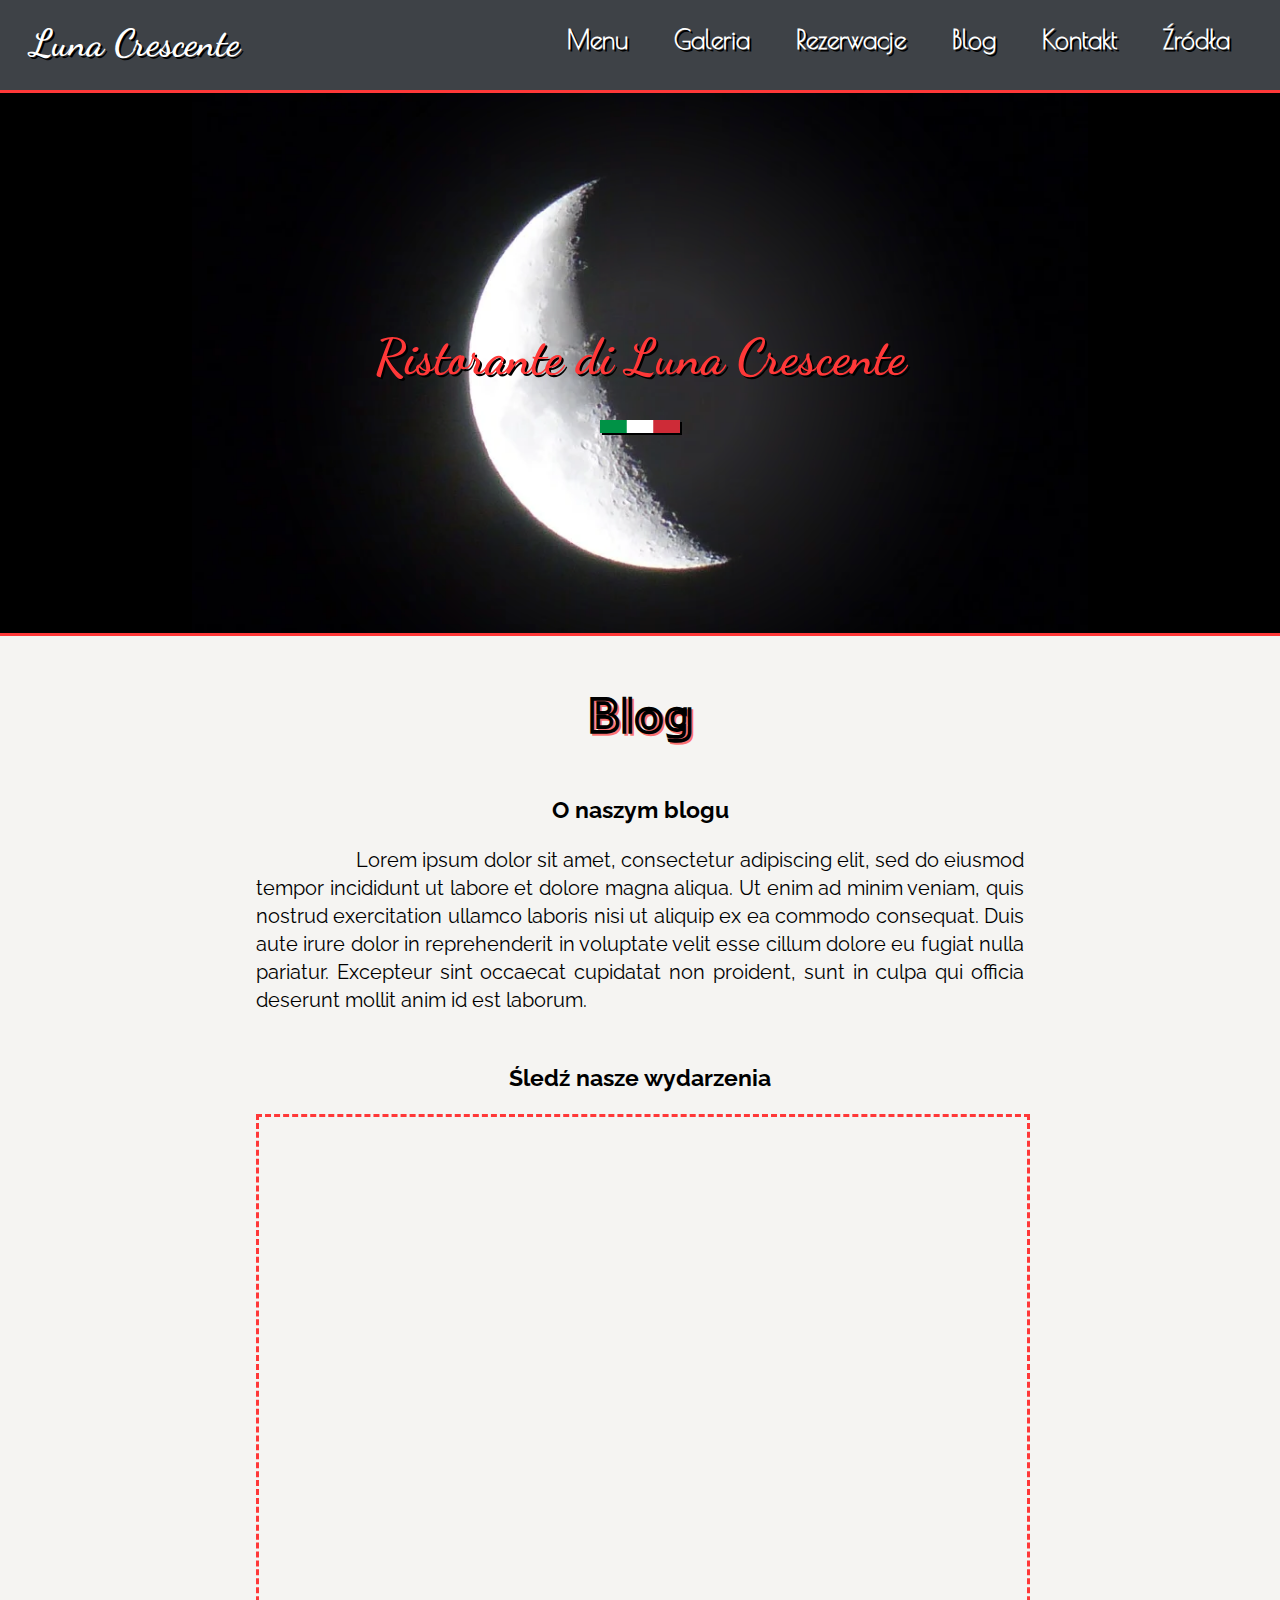
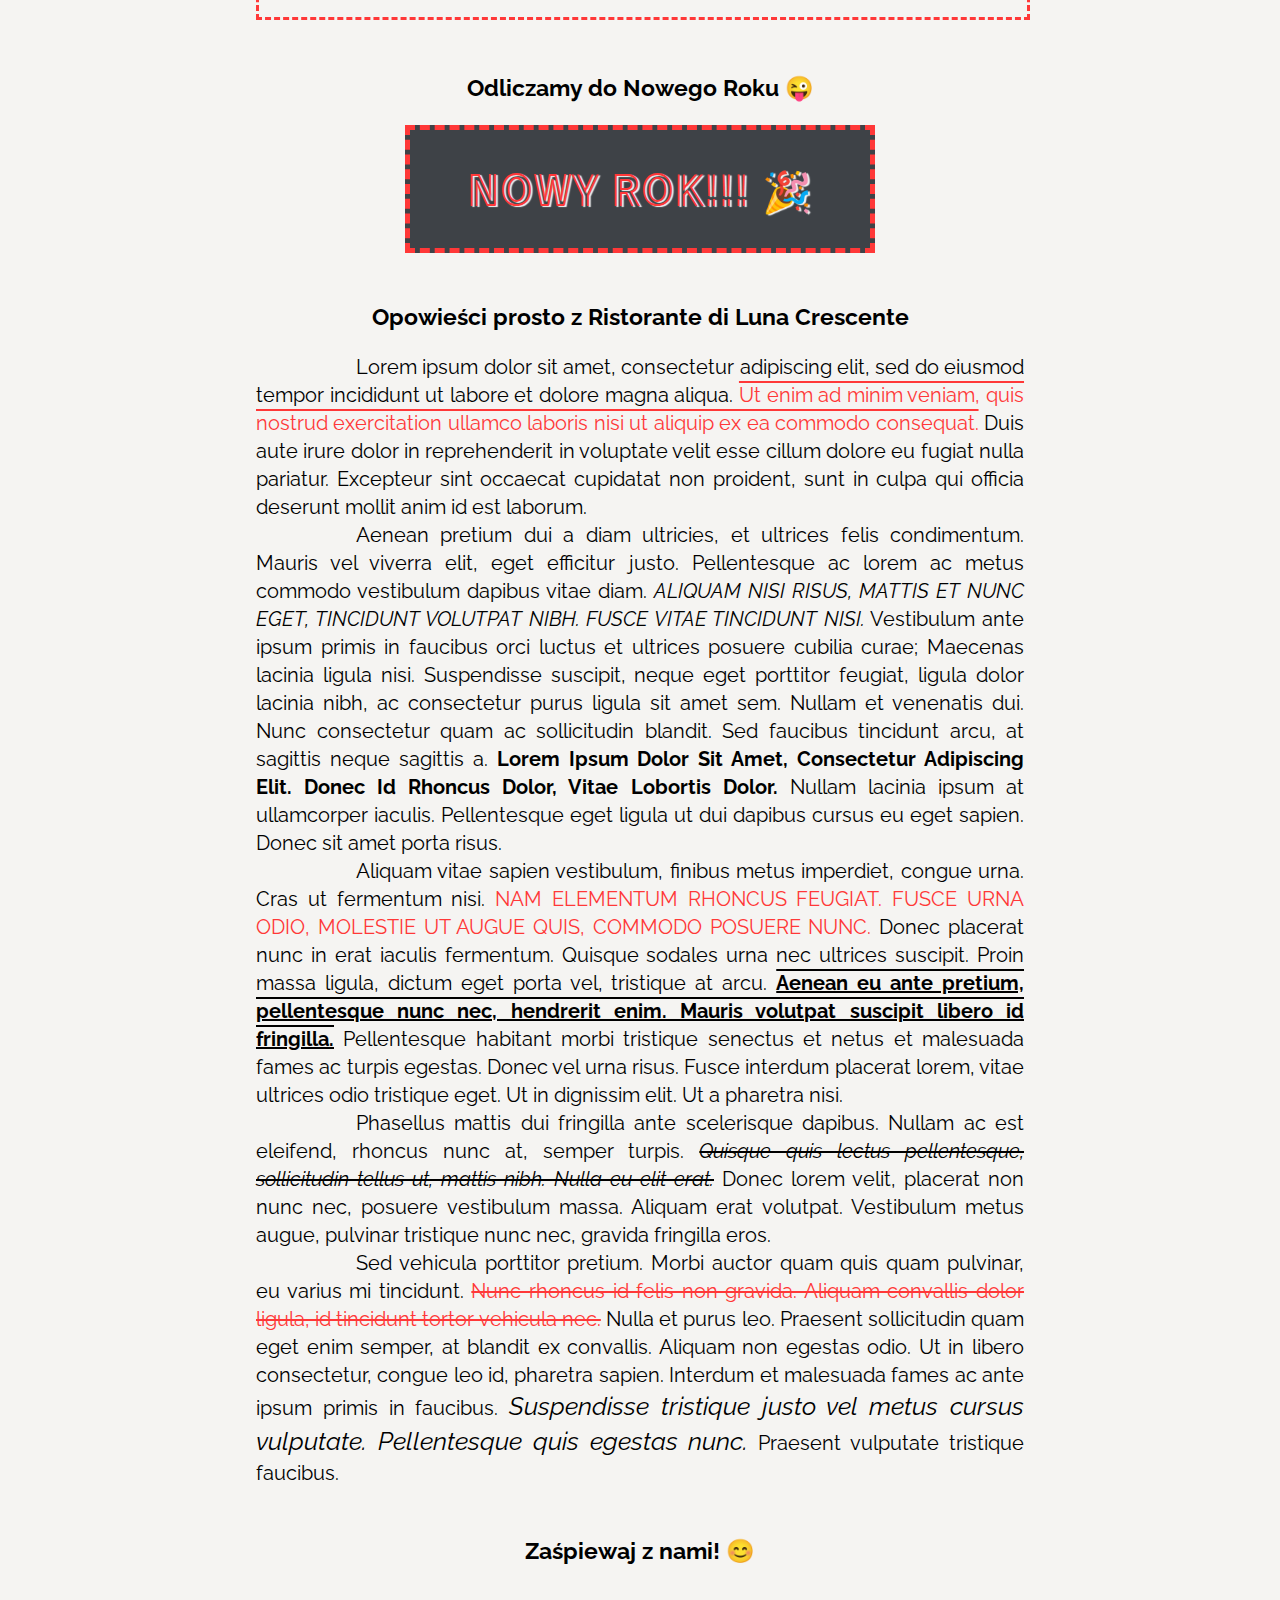
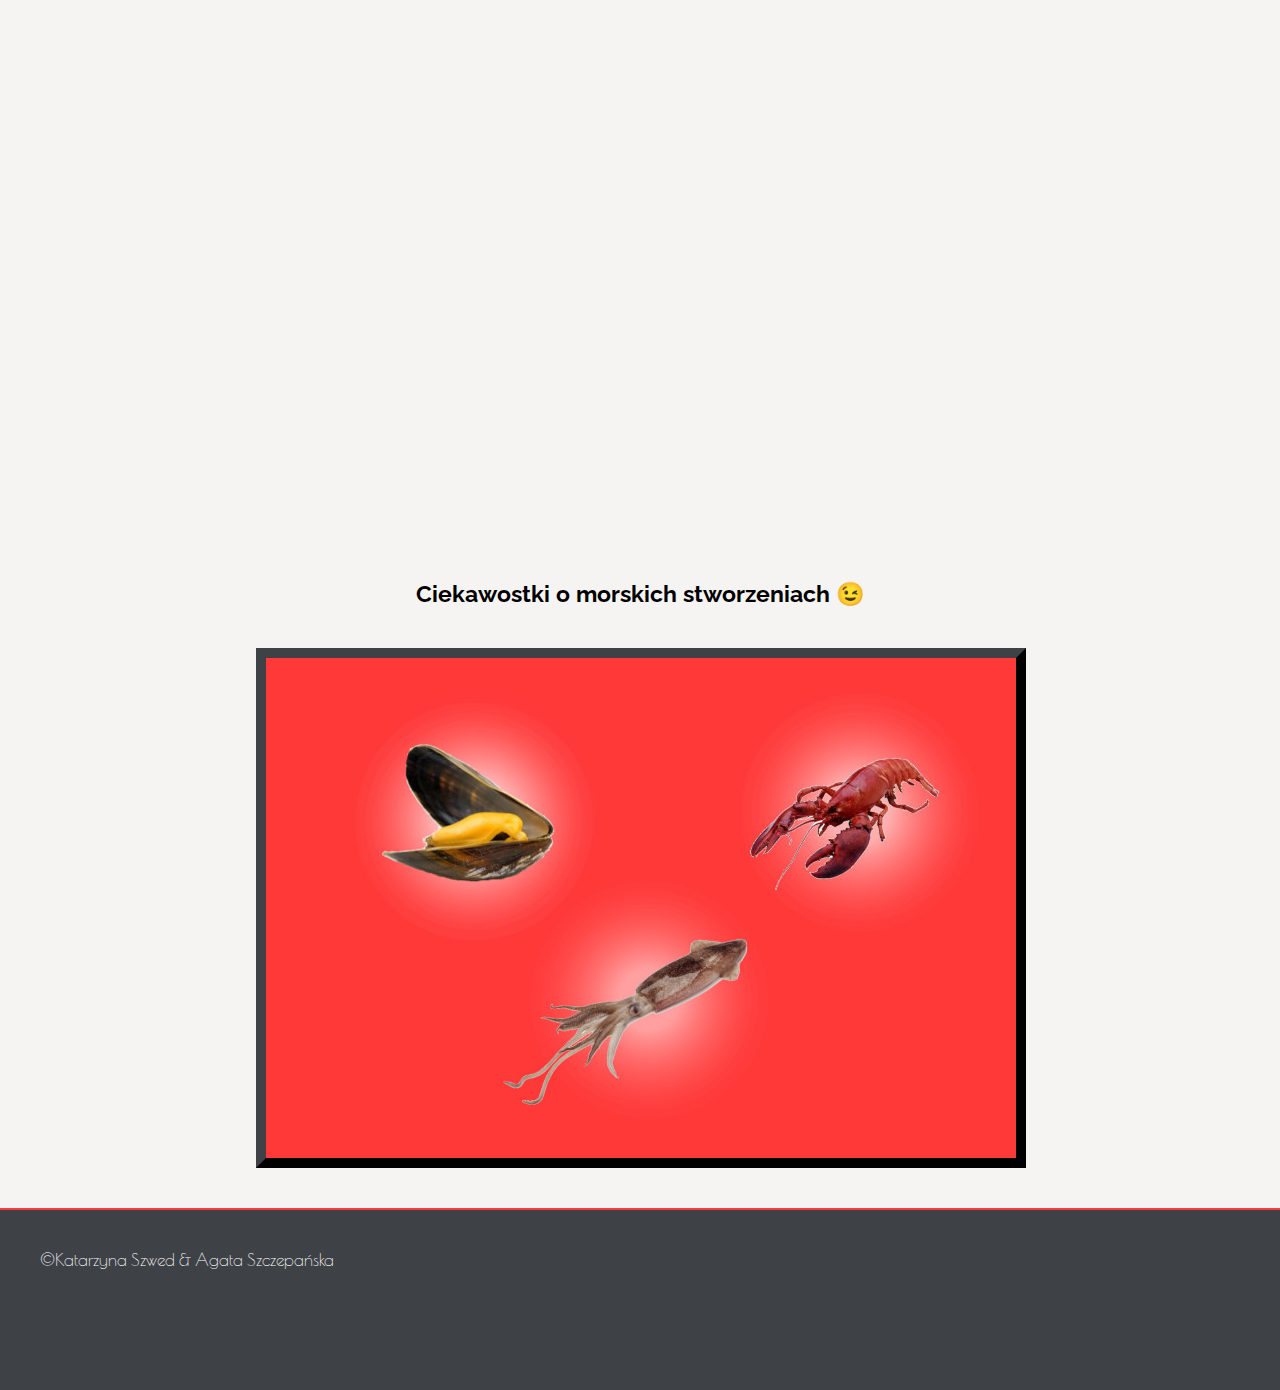
==== commit c06fdce9: "Mały fix do nav" ====
--- a/blog.html
+++ b/blog.html
@@ -13,7 +13,7 @@
     <body>
         <nav>
             <h2>
-                <a href="index.html">Ristorante di Luna Crescente</a>
+                <a href="index.html">Luna Crescente</a>
             </h2>
             <ul id="nav-desktop">
                 <li><a href="menu.html">Menu</a></li>
